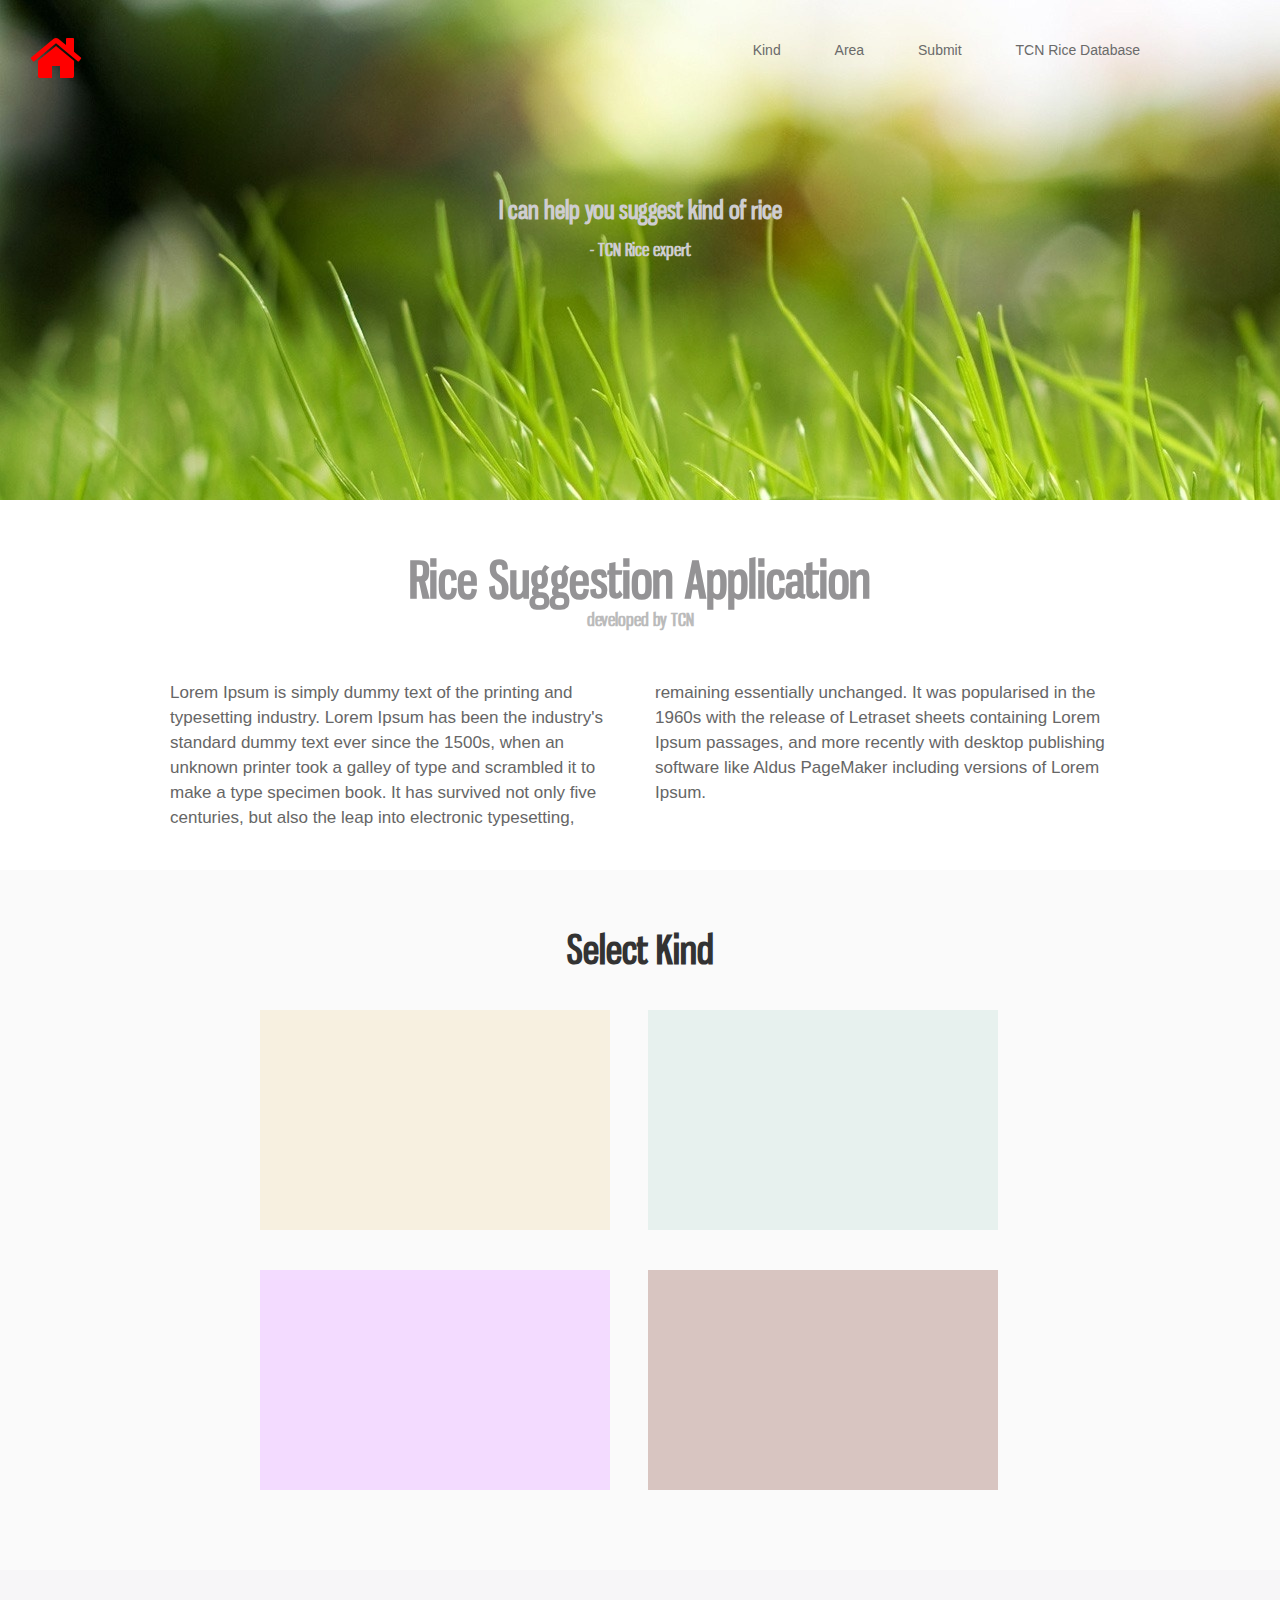
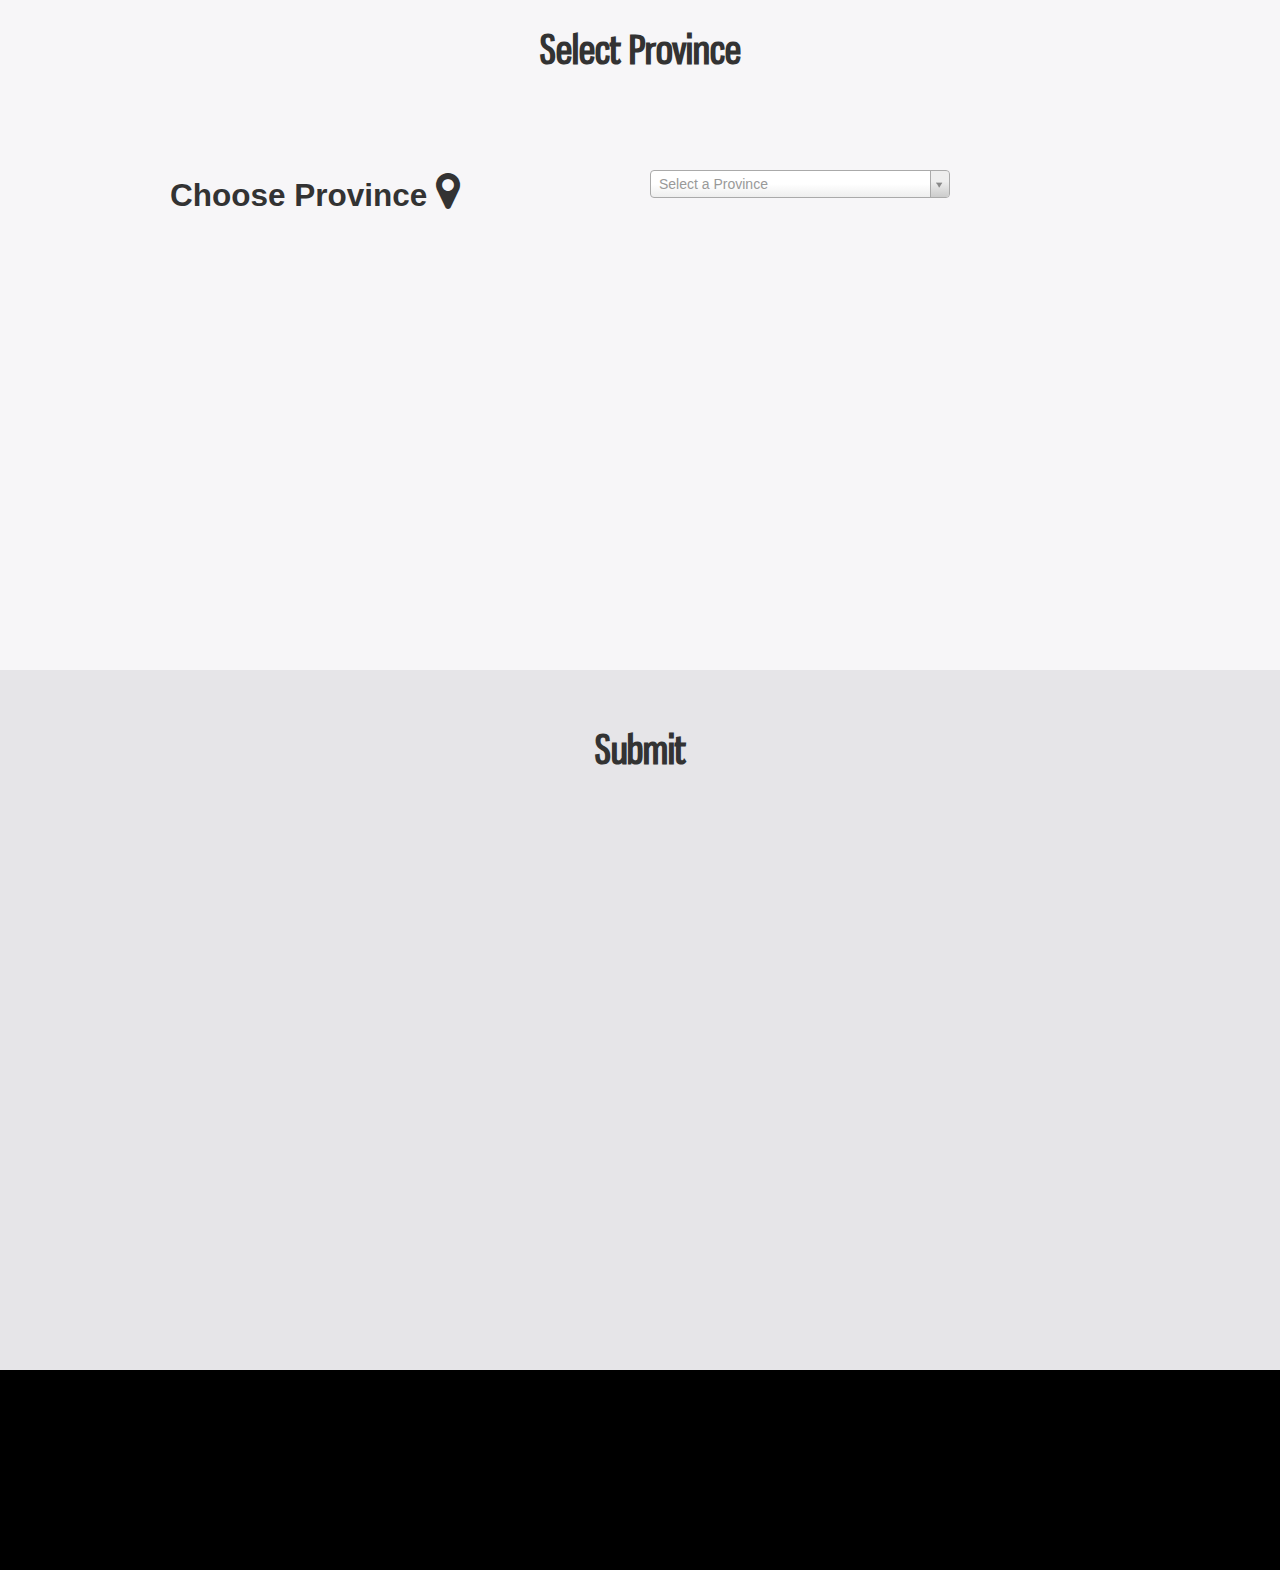
==== index.html @ 8384e172 "update 15/05/13 10.03" ====
<!DOCTYPE html>
<html>
	<head>
		<meta charset="utf-8">
		<title>TCN</title>
		<meta name="description" content="">
		<meta name="author" content="">
		<!-- Style -->
		<link href="css/bootstrap.min.css" rel="stylesheet">
		<link href="css/select2.css" rel="stylesheet">
		<link href="css/style.css" rel="stylesheet">
		<link href="font-awesome/css/font-awesome.min.css" rel="stylesheet">
		<!-- JS -->
		<script src="js/jquery-2.0.0.min.js"></script>
		<script src="js/bootstrap.min.js"></script>
		<script src="js/select2.js"></script>
		<script src="js/application.js"></script>
	</head>
	<body>
		<div id="logo"><i class="icon-home icon-4x"></i></div><!-- #logo -->
		<div class="content" id="blur">
			<header class="wrap">
				<nav>
					<ul>
						<li><a href="#kind">Kind</a></li>
						<li><a href="#area">Area</a></li>
						<li><a href="#submit">Submit</a></li>
						<li><a href="#">TCN Rice Database</a></li>
					</ul>
				</nav>
			</header><!-- header -->
			<div id="feature">
				<div id="text-feature1">
					<h3>I can help you suggest kind of rice</h3>
					<h4><a href="#kind">- TCN Rice expert</a></h4>
				</div>
				<div id="text-feature2">
				</div>
				<div id="text-feature3">
				</div>
			</div><!-- .feature -->
		</div><!-- #blur -->
		
		<div class="intro">
			<div class="container">
				<h1>Rice Suggestion Application</h1>
				<h4>developed by TCN</h4>
				<p>Lorem Ipsum is simply dummy text of the printing and typesetting industry. Lorem Ipsum has been the industry's standard dummy text ever since the 1500s, when an unknown printer took a galley of type and scrambled it to make a type specimen book. It has survived not only five centuries, but also the leap into electronic typesetting, remaining essentially unchanged. It was popularised in the 1960s with the release of Letraset sheets containing Lorem Ipsum passages, and more recently with desktop publishing software like Aldus PageMaker including versions of Lorem Ipsum.</p>
			</div>
		</div>

		<div class="content" id="kind">
			<div class="container">
				<h1>Select Kind</h1>
				<div class="boxes">
					<div class="row-fluid">
						<div class="span6 box" style="margin-right: 20px; background-color: #f7f0e0;">

						</div>
						<div class="span6 box" style="background-color: #E7F1EE;">
						</div>
					</div>
					<div class="row-fluid">
						<div class="span6 box" style="margin-right: 20px; background-color: #F3DBFF;">
						</div>
						<div class="span6 box" style="background-color: #D8C5C1;">
						</div>
					</div>
				</div>
			</div><!-- .container -->
		</div><!-- #kind -->

		<div class="content" id="area">
			<div class="container">
				<h1>Select Province</h1>
				<div class="row-fluid" style="margin-top: 100px">
					<div class="span6" >
						<h2>Choose Province </h2>
						<p><i class="icon-map-marker icon-3x"></i></p>
					</div>
					<div class="span6">
						<select id="area-select">
							<option value=""></option>
							<optgroup label="Northern Thailand">

								<option value="Uthai Thani">Uthai Thani</option>
								<option value="Nakhon Sawan">Nakhon Sawan</option>
								<option value="Phetchabun">Phetchabun</option>
								<option value="Phichit">Phichit</option>
								<option value="Kamphaeng Phet">Kamphaeng Phet</option>
								<option value="Tak">Tak</option>
								<option value="Sukhothai">Sukhothai</option>
								<option value="Phitsanulok">Phitsanulok</option>
								<option value="Uttaradit">Uttaradit</option>
								<option value="Phrae">Phrae</option>
								<option value="Lampang">Lampang</option>
								<option value="Lamphun">Lamphun</option>
								<option value="Chiang Mai">Chiang Mai</option>
								<option value="Mae Hong Son">Mae Hong Son</option>
								<option value="Chiang Rai">Chiang Rai</option>
								<option value="Phayao">Phayao</option>
								<option value="Nan">Nan</option>

							</optgroup>
							<optgroup label="Central Thailand">

								<option value="Phetchaburi">Phetchaburi</option>
								<option value="Ratchaburi">Ratchaburi</option>
								<option value="Samut Sakhon">Samut Sakhon</option>
								<option value="Nonthaburi">Nonthaburi</option>
								<option value="Nakhon Pathom">Nakhon Pathom</option>
								<option value="Bangkok">Bangkok</option>
								<option value="Samut Prakan">Samut Prakan</option>
								<option value="Samut Songkhram">Samut Songkhram</option>
								<option value="Pathum Thani">Pathum Thani</option>
								<option value="Kanchanaburi">Kanchanaburi</option>
								<option value="Suphanburi">Suphanburi</option>
								<option value="Ayutthaya">Ayutthaya</option>
								<option value="Nakhon Nayok">Nakhon Nayok</option>
								<option value="Ang Thong">Ang Thong</option>
								<option value="Chainat">Chainat</option>
								<option value="Lopburi">Lopburi</option>
								<option value="Saraburi">Saraburi</option>
								<option value="Singburi">Singburi</option>
								<option value="Sa Kaeo">Sa Kaeo</option>
								<option value="Prachinburi">Prachinburi</option>
								<option value="Chachoengsao">Chachoengsao</option>

							</optgroup>
							<optgroup label="Northeastern Thailand">
								
								<option value="Nakhon Ratchasima">Nakhon Ratchasima</option>
								<option value="Buriram">Buriram</option>
								<option value="Surin">Surin</option>
								<option value="Sisaket">Sisaket</option>
								<option value="Ubon Ratchathani">Ubon Ratchathani</option>
								<option value="Amnat Charoen">Amnat Charoen</option>
								<option value="Yasothon">Yasothon</option>
								<option value="Roi Et">Roi Et</option>
								<option value="Maha Sarakham">Maha Sarakham</option>
								<option value="Khon Kaen">Khon Kaen</option>
								<option value="Chaiyaphum">Chaiyaphum</option>
								<option value="Loei">Loei</option>
								<option value="Nongbua Lamphu">Nongbua Lamphu</option>
								<option value="Udon Thani">Udon Thani</option>
								<option value="Kalasin">Kalasin</option>
								<option value="Mukdahan">Mukdahan</option>
								<option value="Sakon Nakhon">Sakon Nakhon</option>
								<option value="Nakhon Phanom">Nakhon Phanom</option>
								<option value="Nong Khai">Nong Khai</option>
								<option value="Bueng Kan">Bueng Kan</option>

							</optgroup>
							<optgroup label="Eastern Thailand">
								
								<option value="Chonburi">Chonburi</option>
								<option value="Rayong">Rayong</option>
								<option value="Chanthaburi">Chanthaburi</option>
								<option value="Trat">Trat</option>

							</optgroup>
							<optgroup label="Southern Thailand">
								
								<option value="Prachuap Khiri Khan">Prachuap Khiri Khan</option>
								<option value="Chumphon">Chumphon</option>
								<option value="Ranong">Ranong</option>
								<option value="Surat Thani">Surat Thani</option>
								<option value="Phangnga">Phangnga</option>
								<option value="Phuket">Phuket</option>
								<option value="Nakhon Si Thammarat">Nakhon Si Thammarat</option>
								<option value="Krabi">Krabi</option>
								<option value="Phattalung">Phattalung</option>
								<option value="Satun">Satun</option>
								<option value="Songkla">Songkla</option>
								<option value="Pattani">Pattani</option>
								<option value="Yala">Yala</option>
								<option value="Narathiwat">Narathiwat</option>
								<option value="Trang">Trang</option>

							</optgroup>
			    		</select>
			    	</div>
			    </div>
	    	</div>
		</div><!-- #area -->
		<div class="content" id="submit">
			<div class="container">
				<h1>Submit</h1>
			</div>
		</div><!-- #submit -->
		<footer>
		</footer><!-- footer -->
	</body>
</html>
---- css/select2.css ----
/*
Version: 3.4.0 Timestamp: Tue May 14 08:27:33 PDT 2013
*/
.select2-container {
    margin: 0;
    position: relative;
    display: inline-block;
    /* inline-block for ie7 */
    zoom: 1;
    *display: inline;
    vertical-align: middle;
}

.select2-container,
.select2-drop,
.select2-search,
.select2-search input{
  /*
    Force border-box so that % widths fit the parent
    container without overlap because of margin/padding.

    More Info : http://www.quirksmode.org/css/box.html
  */
  -webkit-box-sizing: border-box; /* webkit */
   -khtml-box-sizing: border-box; /* konqueror */
     -moz-box-sizing: border-box; /* firefox */
      -ms-box-sizing: border-box; /* ie */
          box-sizing: border-box; /* css3 */
}

.select2-container .select2-choice {
    display: block;
    height: 26px;
    padding: 0 0 0 8px;
    overflow: hidden;
    position: relative;

    border: 1px solid #aaa;
    white-space: nowrap;
    line-height: 26px;
    color: #444;
    text-decoration: none;

    -webkit-border-radius: 4px;
       -moz-border-radius: 4px;
            border-radius: 4px;

    -webkit-background-clip: padding-box;
       -moz-background-clip: padding;
            background-clip: padding-box;

    -webkit-touch-callout: none;
      -webkit-user-select: none;
       -khtml-user-select: none;
         -moz-user-select: none;
          -ms-user-select: none;
              user-select: none;

    background-color: #fff;
    background-image: -webkit-gradient(linear, left bottom, left top, color-stop(0, #eeeeee), color-stop(0.5, white));
    background-image: -webkit-linear-gradient(center bottom, #eeeeee 0%, white 50%);
    background-image: -moz-linear-gradient(center bottom, #eeeeee 0%, white 50%);
    background-image: -o-linear-gradient(bottom, #eeeeee 0%, #ffffff 50%);
    background-image: -ms-linear-gradient(top, #ffffff 0%, #eeeeee 50%);
    filter: progid:DXImageTransform.Microsoft.gradient(startColorstr = '#ffffff', endColorstr = '#eeeeee', GradientType = 0);
    background-image: linear-gradient(top, #ffffff 0%, #eeeeee 50%);
}

.select2-container.select2-drop-above .select2-choice {
    border-bottom-color: #aaa;

    -webkit-border-radius:0 0 4px 4px;
       -moz-border-radius:0 0 4px 4px;
            border-radius:0 0 4px 4px;

    background-image: -webkit-gradient(linear, left bottom, left top, color-stop(0, #eeeeee), color-stop(0.9, white));
    background-image: -webkit-linear-gradient(center bottom, #eeeeee 0%, white 90%);
    background-image: -moz-linear-gradient(center bottom, #eeeeee 0%, white 90%);
    background-image: -o-linear-gradient(bottom, #eeeeee 0%, white 90%);
    background-image: -ms-linear-gradient(top, #eeeeee 0%,#ffffff 90%);
    filter: progid:DXImageTransform.Microsoft.gradient( startColorstr='#ffffff', endColorstr='#eeeeee',GradientType=0 );
    background-image: linear-gradient(top, #eeeeee 0%,#ffffff 90%);
}

.select2-container.select2-allowclear .select2-choice span {
    margin-right: 42px;
}

.select2-container .select2-choice span {
    margin-right: 26px;
    display: block;
    overflow: hidden;

    white-space: nowrap;

    -ms-text-overflow: ellipsis;
     -o-text-overflow: ellipsis;
        text-overflow: ellipsis;
}

.select2-container .select2-choice abbr {
    display: none;
    width: 12px;
    height: 12px;
    position: absolute;
    right: 24px;
    top: 8px;

    font-size: 1px;
    text-decoration: none;

    border: 0;
    background: url('select2.png') right top no-repeat;
    cursor: pointer;
    outline: 0;
}

.select2-container.select2-allowclear .select2-choice abbr {
    display: inline-block;
}

.select2-container .select2-choice abbr:hover {
    background-position: right -11px;
    cursor: pointer;
}

.select2-drop-mask {
    position: absolute;
    left: 0;
    top: 0;
    z-index: 9998;
}

.select2-drop {
    width: 100%;
    margin-top:-1px;
    position: absolute;
    z-index: 9999;
    top: 100%;

    background: #fff;
    color: #000;
    border: 1px solid #aaa;
    border-top: 0;

    -webkit-border-radius: 0 0 4px 4px;
       -moz-border-radius: 0 0 4px 4px;
            border-radius: 0 0 4px 4px;

    -webkit-box-shadow: 0 4px 5px rgba(0, 0, 0, .15);
       -moz-box-shadow: 0 4px 5px rgba(0, 0, 0, .15);
            box-shadow: 0 4px 5px rgba(0, 0, 0, .15);
}

.select2-drop-auto-width {
    border-top: 1px solid #aaa;
    width: auto;
}

.select2-drop-auto-width .select2-search {
    padding-top: 4px;
}

.select2-drop.select2-drop-above {
    margin-top: 1px;
    border-top: 1px solid #aaa;
    border-bottom: 0;

    -webkit-border-radius: 4px 4px 0 0;
       -moz-border-radius: 4px 4px 0 0;
            border-radius: 4px 4px 0 0;

    -webkit-box-shadow: 0 -4px 5px rgba(0, 0, 0, .15);
       -moz-box-shadow: 0 -4px 5px rgba(0, 0, 0, .15);
            box-shadow: 0 -4px 5px rgba(0, 0, 0, .15);
}

.select2-container .select2-choice div {
    display: inline-block;
    width: 18px;
    height: 100%;
    position: absolute;
    right: 0;
    top: 0;

    border-left: 1px solid #aaa;
    -webkit-border-radius: 0 4px 4px 0;
       -moz-border-radius: 0 4px 4px 0;
            border-radius: 0 4px 4px 0;

    -webkit-background-clip: padding-box;
       -moz-background-clip: padding;
            background-clip: padding-box;

    background: #ccc;
    background-image: -webkit-gradient(linear, left bottom, left top, color-stop(0, #ccc), color-stop(0.6, #eee));
    background-image: -webkit-linear-gradient(center bottom, #ccc 0%, #eee 60%);
    background-image: -moz-linear-gradient(center bottom, #ccc 0%, #eee 60%);
    background-image: -o-linear-gradient(bottom, #ccc 0%, #eee 60%);
    background-image: -ms-linear-gradient(top, #cccccc 0%, #eeeeee 60%);
    filter: progid:DXImageTransform.Microsoft.gradient(startColorstr = '#eeeeee', endColorstr = '#cccccc', GradientType = 0);
    background-image: linear-gradient(top, #cccccc 0%, #eeeeee 60%);
}

.select2-container .select2-choice div b {
    display: block;
    width: 100%;
    height: 100%;
    background: url('select2.png') no-repeat 0 1px;
}

.select2-search {
    display: inline-block;
    width: 100%;
    min-height: 26px;
    margin: 0;
    padding-left: 4px;
    padding-right: 4px;

    position: relative;
    z-index: 10000;

    white-space: nowrap;
}

.select2-search input {
    width: 100%;
    height: auto !important;
    min-height: 26px;
    padding: 4px 20px 4px 5px;
    margin: 0;

    outline: 0;
    font-family: sans-serif;
    font-size: 1em;

    border: 1px solid #aaa;
    -webkit-border-radius: 0;
       -moz-border-radius: 0;
            border-radius: 0;

    -webkit-box-shadow: none;
       -moz-box-shadow: none;
            box-shadow: none;

    background: #fff url('select2.png') no-repeat 100% -22px;
    background: url('select2.png') no-repeat 100% -22px, -webkit-gradient(linear, left bottom, left top, color-stop(0.85, white), color-stop(0.99, #eeeeee));
    background: url('select2.png') no-repeat 100% -22px, -webkit-linear-gradient(center bottom, white 85%, #eeeeee 99%);
    background: url('select2.png') no-repeat 100% -22px, -moz-linear-gradient(center bottom, white 85%, #eeeeee 99%);
    background: url('select2.png') no-repeat 100% -22px, -o-linear-gradient(bottom, white 85%, #eeeeee 99%);
    background: url('select2.png') no-repeat 100% -22px, -ms-linear-gradient(top, #ffffff 85%, #eeeeee 99%);
    background: url('select2.png') no-repeat 100% -22px, linear-gradient(top, #ffffff 85%, #eeeeee 99%);
}

.select2-drop.select2-drop-above .select2-search input {
    margin-top: 4px;
}

.select2-search input.select2-active {
    background: #fff url('select2-spinner.gif') no-repeat 100%;
    background: url('select2-spinner.gif') no-repeat 100%, -webkit-gradient(linear, left bottom, left top, color-stop(0.85, white), color-stop(0.99, #eeeeee));
    background: url('select2-spinner.gif') no-repeat 100%, -webkit-linear-gradient(center bottom, white 85%, #eeeeee 99%);
    background: url('select2-spinner.gif') no-repeat 100%, -moz-linear-gradient(center bottom, white 85%, #eeeeee 99%);
    background: url('select2-spinner.gif') no-repeat 100%, -o-linear-gradient(bottom, white 85%, #eeeeee 99%);
    background: url('select2-spinner.gif') no-repeat 100%, -ms-linear-gradient(top, #ffffff 85%, #eeeeee 99%);
    background: url('select2-spinner.gif') no-repeat 100%, linear-gradient(top, #ffffff 85%, #eeeeee 99%);
}

.select2-container-active .select2-choice,
.select2-container-active .select2-choices {
    border: 1px solid #5897fb;
    outline: none;

    -webkit-box-shadow: 0 0 5px rgba(0,0,0,.3);
       -moz-box-shadow: 0 0 5px rgba(0,0,0,.3);
            box-shadow: 0 0 5px rgba(0,0,0,.3);
}

.select2-dropdown-open .select2-choice {
    border-bottom-color: transparent;
    -webkit-box-shadow: 0 1px 0 #fff inset;
       -moz-box-shadow: 0 1px 0 #fff inset;
            box-shadow: 0 1px 0 #fff inset;

    -webkit-border-bottom-left-radius: 0;
        -moz-border-radius-bottomleft: 0;
            border-bottom-left-radius: 0;

    -webkit-border-bottom-right-radius: 0;
        -moz-border-radius-bottomright: 0;
            border-bottom-right-radius: 0;

    background-color: #eee;
    background-image: -webkit-gradient(linear, left bottom, left top, color-stop(0, white), color-stop(0.5, #eeeeee));
    background-image: -webkit-linear-gradient(center bottom, white 0%, #eeeeee 50%);
    background-image: -moz-linear-gradient(center bottom, white 0%, #eeeeee 50%);
    background-image: -o-linear-gradient(bottom, white 0%, #eeeeee 50%);
    background-image: -ms-linear-gradient(top, #ffffff 0%,#eeeeee 50%);
    filter: progid:DXImageTransform.Microsoft.gradient( startColorstr='#eeeeee', endColorstr='#ffffff',GradientType=0 );
    background-image: linear-gradient(top, #ffffff 0%,#eeeeee 50%);
}

.select2-dropdown-open.select2-drop-above .select2-choice,
.select2-dropdown-open.select2-drop-above .select2-choices {
    border: 1px solid #5897fb;
    border-top-color: transparent;

    background-image: -webkit-gradient(linear, left top, left bottom, color-stop(0, white), color-stop(0.5, #eeeeee));
    background-image: -webkit-linear-gradient(center top, white 0%, #eeeeee 50%);
    background-image: -moz-linear-gradient(center top, white 0%, #eeeeee 50%);
    background-image: -o-linear-gradient(top, white 0%, #eeeeee 50%);
    background-image: -ms-linear-gradient(bottom, #ffffff 0%,#eeeeee 50%);
    filter: progid:DXImageTransform.Microsoft.gradient( startColorstr='#eeeeee', endColorstr='#ffffff',GradientType=0 );
    background-image: linear-gradient(bottom, #ffffff 0%,#eeeeee 50%);
}

.select2-dropdown-open .select2-choice div {
    background: transparent;
    border-left: none;
    filter: none;
}
.select2-dropdown-open .select2-choice div b {
    background-position: -18px 1px;
}

/* results */
.select2-results {
    max-height: 200px;
    padding: 0 0 0 4px;
    margin: 4px 4px 4px 0;
    position: relative;
    overflow-x: hidden;
    overflow-y: auto;
    -webkit-tap-highlight-color: rgba(0,0,0,0);
}

.select2-results ul.select2-result-sub {
    margin: 0;
    padding-left: 0;
}

.select2-results ul.select2-result-sub > li .select2-result-label { padding-left: 20px }
.select2-results ul.select2-result-sub ul.select2-result-sub > li .select2-result-label { padding-left: 40px }
.select2-results ul.select2-result-sub ul.select2-result-sub ul.select2-result-sub > li .select2-result-label { padding-left: 60px }
.select2-results ul.select2-result-sub ul.select2-result-sub ul.select2-result-sub ul.select2-result-sub > li .select2-result-label { padding-left: 80px }
.select2-results ul.select2-result-sub ul.select2-result-sub ul.select2-result-sub ul.select2-result-sub ul.select2-result-sub > li .select2-result-label { padding-left: 100px }
.select2-results ul.select2-result-sub ul.select2-result-sub ul.select2-result-sub ul.select2-result-sub ul.select2-result-sub ul.select2-result-sub > li .select2-result-label { padding-left: 110px }
.select2-results ul.select2-result-sub ul.select2-result-sub ul.select2-result-sub ul.select2-result-sub ul.select2-result-sub ul.select2-result-sub ul.select2-result-sub > li .select2-result-label { padding-left: 120px }

.select2-results li {
    list-style: none;
    display: list-item;
    background-image: none;
}

.select2-results li.select2-result-with-children > .select2-result-label {
    font-weight: bold;
}

.select2-results .select2-result-label {
    padding: 3px 7px 4px;
    margin: 0;
    cursor: pointer;

    min-height: 1em;

    -webkit-touch-callout: none;
      -webkit-user-select: none;
       -khtml-user-select: none;
         -moz-user-select: none;
          -ms-user-select: none;
              user-select: none;
}

.select2-results .select2-highlighted {
    background: #3875d7;
    color: #fff;
}

.select2-results li em {
    background: #feffde;
    font-style: normal;
}

.select2-results .select2-highlighted em {
    background: transparent;
}

.select2-results .select2-highlighted ul {
    background: white;
    color: #000;
}


.select2-results .select2-no-results,
.select2-results .select2-searching,
.select2-results .select2-selection-limit {
    background: #f4f4f4;
    display: list-item;
}

/*
disabled look for disabled choices in the results dropdown
*/
.select2-results .select2-disabled.select2-highlighted {
    color: #666;
    background: #f4f4f4;
    display: list-item;
    cursor: default;
}
.select2-results .select2-disabled {
  background: #f4f4f4;
  display: list-item;
  cursor: default;
}

.select2-results .select2-selected {
    display: none;
}

.select2-more-results.select2-active {
    background: #f4f4f4 url('select2-spinner.gif') no-repeat 100%;
}

.select2-more-results {
    background: #f4f4f4;
    display: list-item;
}

/* disabled styles */

.select2-container.select2-container-disabled .select2-choice {
    background-color: #f4f4f4;
    background-image: none;
    border: 1px solid #ddd;
    cursor: default;
}

.select2-container.select2-container-disabled .select2-choice div {
    background-color: #f4f4f4;
    background-image: none;
    border-left: 0;
}

.select2-container.select2-container-disabled .select2-choice abbr {
    display: none;
}


/* multiselect */

.select2-container-multi .select2-choices {
    height: auto !important;
    height: 1%;
    margin: 0;
    padding: 0;
    position: relative;

    border: 1px solid #aaa;
    cursor: text;
    overflow: hidden;

    background-color: #fff;
    background-image: -webkit-gradient(linear, 0% 0%, 0% 100%, color-stop(1%, #eeeeee), color-stop(15%, #ffffff));
    background-image: -webkit-linear-gradient(top, #eeeeee 1%, #ffffff 15%);
    background-image: -moz-linear-gradient(top, #eeeeee 1%, #ffffff 15%);
    background-image: -o-linear-gradient(top, #eeeeee 1%, #ffffff 15%);
    background-image: -ms-linear-gradient(top, #eeeeee 1%, #ffffff 15%);
    background-image: linear-gradient(top, #eeeeee 1%, #ffffff 15%);
}

.select2-locked {
  padding: 3px 5px 3px 5px !important;
}

.select2-container-multi .select2-choices {
    min-height: 26px;
}

.select2-container-multi.select2-container-active .select2-choices {
    border: 1px solid #5897fb;
    outline: none;

    -webkit-box-shadow: 0 0 5px rgba(0,0,0,.3);
       -moz-box-shadow: 0 0 5px rgba(0,0,0,.3);
            box-shadow: 0 0 5px rgba(0,0,0,.3);
}
.select2-container-multi .select2-choices li {
    float: left;
    list-style: none;
}
.select2-container-multi .select2-choices .select2-search-field {
    margin: 0;
    padding: 0;
    white-space: nowrap;
}

.select2-container-multi .select2-choices .select2-search-field input {
    padding: 5px;
    margin: 1px 0;

    font-family: sans-serif;
    font-size: 100%;
    color: #666;
    outline: 0;
    border: 0;
    -webkit-box-shadow: none;
       -moz-box-shadow: none;
            box-shadow: none;
    background: transparent !important;
}

.select2-container-multi .select2-choices .select2-search-field input.select2-active {
    background: #fff url('select2-spinner.gif') no-repeat 100% !important;
}

.select2-default {
    color: #999 !important;
}

.select2-container-multi .select2-choices .select2-search-choice {
    padding: 3px 5px 3px 18px;
    margin: 3px 0 3px 5px;
    position: relative;

    line-height: 13px;
    color: #333;
    cursor: default;
    border: 1px solid #aaaaaa;

    -webkit-border-radius: 3px;
       -moz-border-radius: 3px;
            border-radius: 3px;

    -webkit-box-shadow: 0 0 2px #ffffff inset, 0 1px 0 rgba(0,0,0,0.05);
       -moz-box-shadow: 0 0 2px #ffffff inset, 0 1px 0 rgba(0,0,0,0.05);
            box-shadow: 0 0 2px #ffffff inset, 0 1px 0 rgba(0,0,0,0.05);

    -webkit-background-clip: padding-box;
       -moz-background-clip: padding;
            background-clip: padding-box;

    -webkit-touch-callout: none;
      -webkit-user-select: none;
       -khtml-user-select: none;
         -moz-user-select: none;
          -ms-user-select: none;
              user-select: none;

    background-color: #e4e4e4;
    filter: progid:DXImageTransform.Microsoft.gradient( startColorstr='#eeeeee', endColorstr='#f4f4f4', GradientType=0 );
    background-image: -webkit-gradient(linear, 0% 0%, 0% 100%, color-stop(20%, #f4f4f4), color-stop(50%, #f0f0f0), color-stop(52%, #e8e8e8), color-stop(100%, #eeeeee));
    background-image: -webkit-linear-gradient(top, #f4f4f4 20%, #f0f0f0 50%, #e8e8e8 52%, #eeeeee 100%);
    background-image: -moz-linear-gradient(top, #f4f4f4 20%, #f0f0f0 50%, #e8e8e8 52%, #eeeeee 100%);
    background-image: -o-linear-gradient(top, #f4f4f4 20%, #f0f0f0 50%, #e8e8e8 52%, #eeeeee 100%);
    background-image: -ms-linear-gradient(top, #f4f4f4 20%, #f0f0f0 50%, #e8e8e8 52%, #eeeeee 100%);
    background-image: linear-gradient(top, #f4f4f4 20%, #f0f0f0 50%, #e8e8e8 52%, #eeeeee 100%);
}
.select2-container-multi .select2-choices .select2-search-choice span {
    cursor: default;
}
.select2-container-multi .select2-choices .select2-search-choice-focus {
    background: #d4d4d4;
}

.select2-search-choice-close {
    display: block;
    width: 12px;
    height: 13px;
    position: absolute;
    right: 3px;
    top: 4px;

    font-size: 1px;
    outline: none;
    background: url('select2.png') right top no-repeat;
}

.select2-container-multi .select2-search-choice-close {
    left: 3px;
}

.select2-container-multi .select2-choices .select2-search-choice .select2-search-choice-close:hover {
  background-position: right -11px;
}
.select2-container-multi .select2-choices .select2-search-choice-focus .select2-search-choice-close {
    background-position: right -11px;
}

/* disabled styles */
.select2-container-multi.select2-container-disabled .select2-choices{
    background-color: #f4f4f4;
    background-image: none;
    border: 1px solid #ddd;
    cursor: default;
}

.select2-container-multi.select2-container-disabled .select2-choices .select2-search-choice {
    padding: 3px 5px 3px 5px;
    border: 1px solid #ddd;
    background-image: none;
    background-color: #f4f4f4;
}

.select2-container-multi.select2-container-disabled .select2-choices .select2-search-choice .select2-search-choice-close {    display: none;
    background:none;
}
/* end multiselect */


.select2-result-selectable .select2-match,
.select2-result-unselectable .select2-match {
    text-decoration: underline;
}

.select2-offscreen, .select2-offscreen:focus {
    clip: rect(0 0 0 0);
    width: 1px;
    height: 1px;
    border: 0;
    margin: 0;
    padding: 0;
    overflow: hidden;
    position: absolute;
    outline: 0;
    left: 0px;
}

.select2-display-none {
    display: none;
}

.select2-measure-scrollbar {
    position: absolute;
    top: -10000px;
    left: -10000px;
    width: 100px;
    height: 100px;
    overflow: scroll;
}
/* Retina-ize icons */

@media only screen and (-webkit-min-device-pixel-ratio: 1.5), only screen and (min-resolution: 144dpi)  {
  .select2-search input, .select2-search-choice-close, .select2-container .select2-choice abbr, .select2-container .select2-choice div b {
      background-image: url('select2x2.png') !important;
      background-repeat: no-repeat !important;
      background-size: 60px 40px !important;
  }
  .select2-search input {
      background-position: 100% -21px !important;
  }
}
---- css/style.css ----
@font-face {
  font-family: "Gnuolane";
  src: url('../font/gnuolane/tt/gnuolane rg.ttf') format("truetype");
}

.content {
	height: 600px;
}

/* introduction (.intro) */

.intro {
	height: 370px;
}

.intro h1 {
	color: #949395;
	text-align: center;
	font-family: "Gnuolane", sans-serif;
	font-size: 50px;
}

.intro h4 {
	color: #bbbbbb;
	text-align: center;
	font-family: "Gnuolane", sans-serif;
}

.intro p {
	margin-top: 50px;
	font-size: 17px;
	line-height: 25px;
	color: #666666;
	column-count: 2;
	-moz-column-count: 2; 
	-webkit-column-count: 2;
	column-gap: 30px;
	-moz-column-gap: 30px; 
	-webkit-column-gap: 30px;
}

.intro .container {
	padding: 50px;
}

#logo {
	color: red;
	padding: 30px;
	position: fixed !important;
	z-index: 1;
	top: 0;
	left: 0;
	cursor: pointer;
	/* TODO width + height */
}


#blur {
	background: url(../img/grass-macro-blur-nature.jpg);
	height: 500px;
}

header {
	width: 1000px;
	height: 100px;
	margin: 0 auto;
	position: relative;
}

header nav {
	position: absolute;
	top: 40px;
	right: 0;
}

header nav ul {
	list-style-type: none;
}

header nav ul li {
	display: inline;
	margin-left: 50px;
}

header nav ul li a {
	color: #6a6a6a;
}

/* feature */

#feature {
	padding: 80px;
}

#feature a {
	font-family: "Gnuolane", sans-serif;
	text-align: center;
	color: #cecdd0;
}

#feature h1 {
	font-family: "Gnuolane", sans-serif;
	font-weight: bold;
	text-align: center;
	color: #cecdd0;
}

#feature h3 {
	font-family: "Gnuolane", sans-serif;
	font-weight: bold;
	text-align: center;
	color: #cecdd0;
}

#feature h4 {
	font-family: "Gnuolane", sans-serif;
	text-align: center;
	color: #cecdd0;	
}

/* #kind */

#kind {
	background-color: #fafafa;
	padding: 50px;
}

#kind h1 {
	font-family: "Gnuolane", sans-serif;
	font-weight: bold;
	text-align: center;
	margin-bottom: 40px;
}

#kind .boxes {
	margin-left: 90px;
}

#kind .row-fluid{
	margin-bottom: 40px
}

#kind .box {
	height: 220px;
	width: 350px;
	background-color: red;
}

/* #area */

#area {
	padding: 50px;
	background-color: #f7f6f8;
}

#area h1 {
	font-family: "Gnuolane", sans-serif;
	font-weight: bold;
	text-align: center;
}

#area h2 {
	display: inline;
}

#area p {
	text-align: center;
	display: inline;
}

#area i:hover {
	color: #25a0ca;
}

/* #submit */
#submit {
	padding: 50px;
	background-color: #e6e5e8;
}

#submit h1 {
	font-family: "Gnuolane", sans-serif;
	font-weight: bold;
	text-align: center;
}

footer {
	height: 200px;
	background-color: #000000;
}
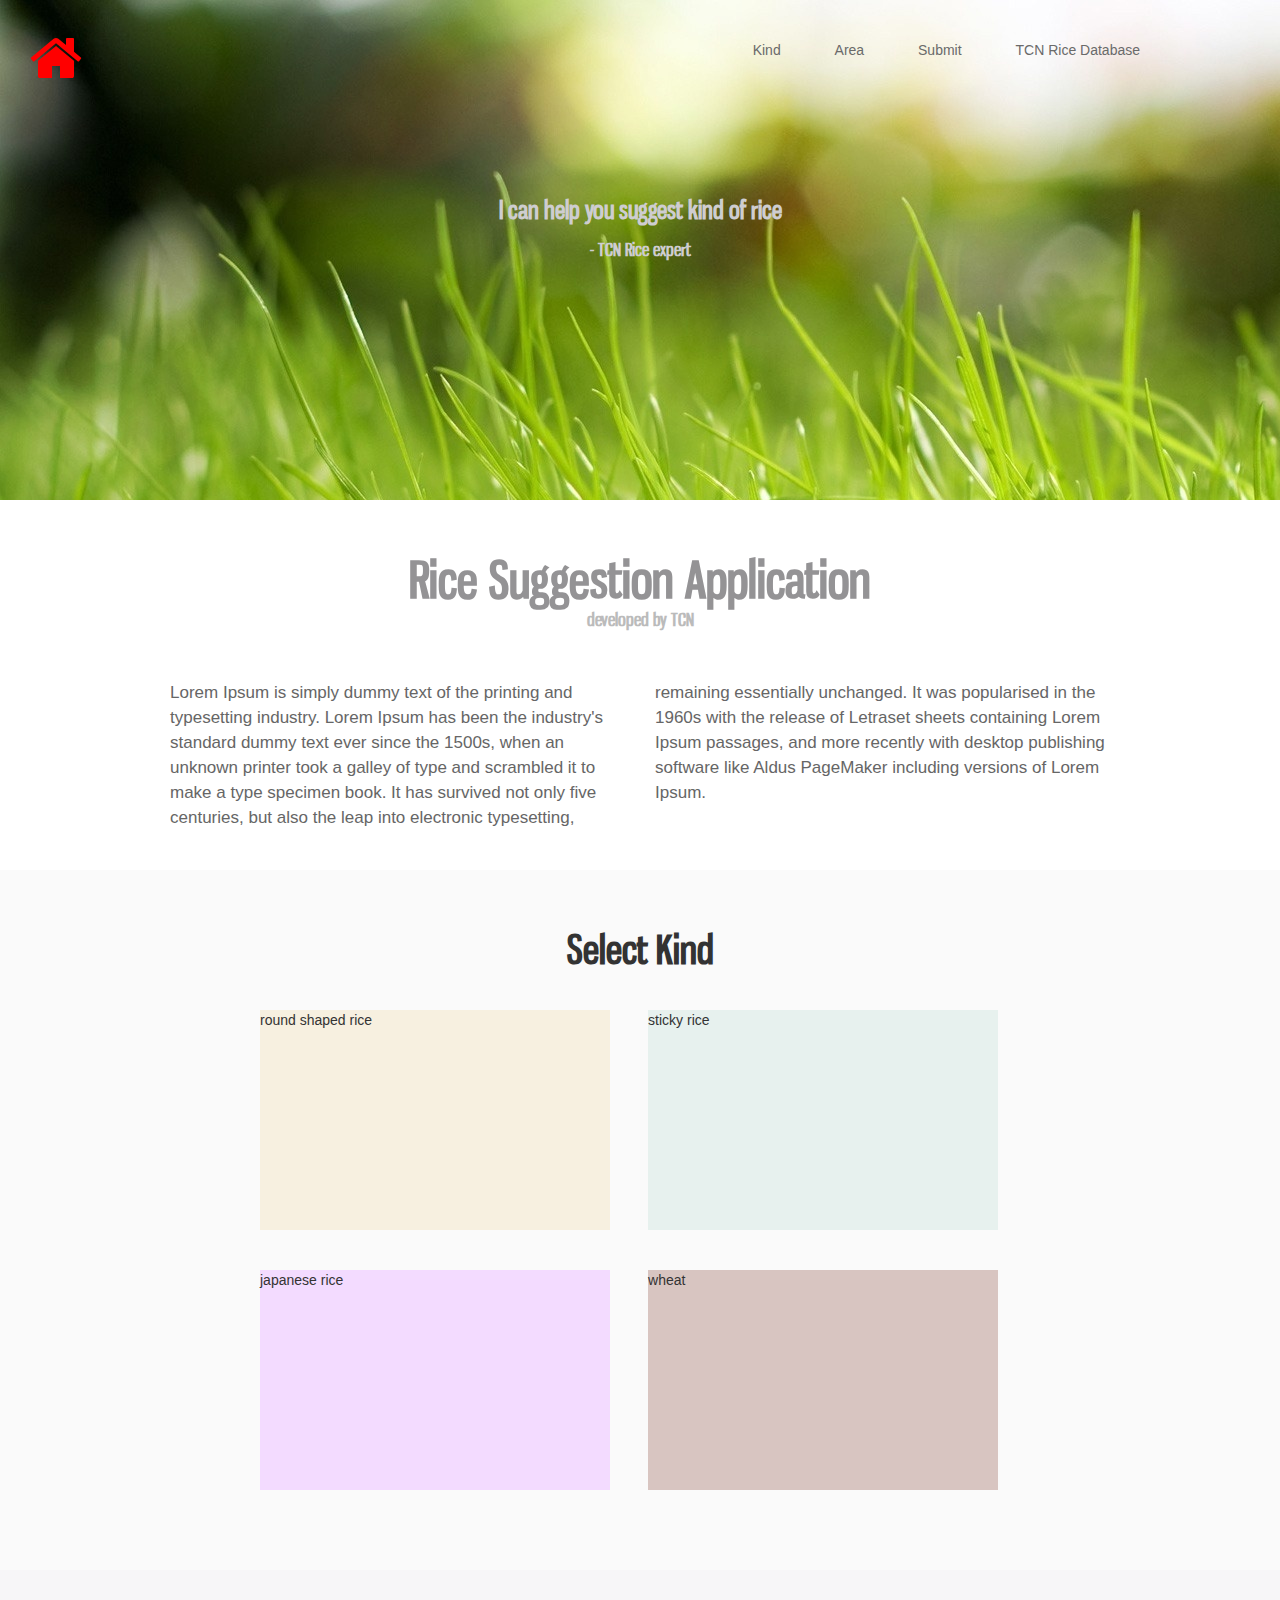
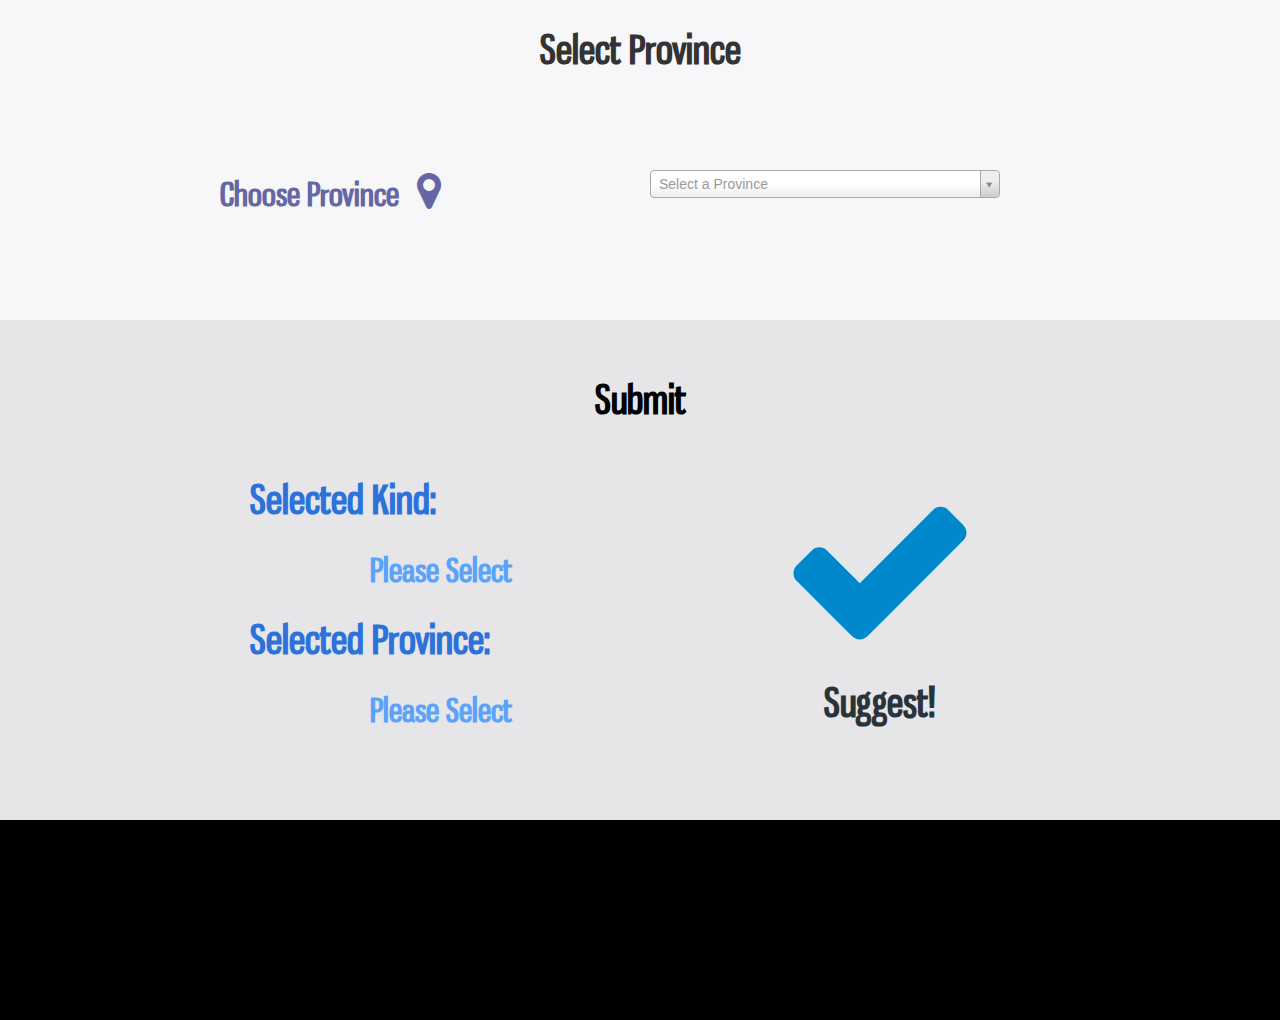
==== commit e30d260d: "update 16/05/13 12.04" ====
--- a/index.html
+++ b/index.html
@@ -54,28 +54,31 @@
 				<h1>Select Kind</h1>
 				<div class="boxes">
 					<div class="row-fluid">
-						<div class="span6 box" style="margin-right: 20px; background-color: #f7f0e0;">
-
-						</div>
-						<div class="span6 box" style="background-color: #E7F1EE;">
+						<div id="round-shaped-rice" class="span6 box" style="margin-right: 20px; background-color: #f7f0e0;">
+							round shaped rice
+						</div>
+						<div id="sticky-rice" class="span6 box" style="background-color: #E7F1EE;">
+							sticky rice
 						</div>
 					</div>
 					<div class="row-fluid">
-						<div class="span6 box" style="margin-right: 20px; background-color: #F3DBFF;">
-						</div>
-						<div class="span6 box" style="background-color: #D8C5C1;">
+						<div id="japanese-rice" class="span6 box" style="margin-right: 20px; background-color: #F3DBFF;">
+							japanese rice
+						</div>
+						<div id="wheat" class="span6 box" style="background-color: #D8C5C1;">
+							wheat
 						</div>
 					</div>
 				</div>
 			</div><!-- .container -->
 		</div><!-- #kind -->
 
-		<div class="content" id="area">
+		<div id="area">
 			<div class="container">
 				<h1>Select Province</h1>
 				<div class="row-fluid" style="margin-top: 100px">
 					<div class="span6" >
-						<h2>Choose Province </h2>
+						<h2>Choose Province&nbsp;&nbsp;</h2>
 						<p><i class="icon-map-marker icon-3x"></i></p>
 					</div>
 					<div class="span6">
@@ -183,12 +186,38 @@
 			    </div>
 	    	</div>
 		</div><!-- #area -->
-		<div class="content" id="submit">
-			<div class="container">
-				<h1>Submit</h1>
+		<div id="submit">
+			<div class="container">
+				<h1 style="text-align: center; margin-bottom: 50px; font-weight: bold; color: black;">Submit</h1>
+				<div class="row-fluid">
+					<div class="span6">
+						<div class="submittext">
+							<h1 style="margin-left: 30px;">Selected Kind:</h1>
+							<h2 id="submit-kind-text" style="margin-left: 30px;">Please Select</h2>
+							<h1 style="margin-left: 30px;">Selected Province:</h1>
+							<h2 id="submit-area-text" style="margin-left: 30px;">Please Select</h2>
+						</div>
+					</div>
+					<div class="span6">
+						<p><i id="submit-button" class="icon-ok icon-4x"></i></p>
+						<h1 style="text-align: center; color: #2a323a;">Suggest!</h1>
+					</div>
+				</div>
 			</div>
+
+			<!-- submit form(hidden) -->
+			<form id="riceform" action="" method="post">
+				<input type="hidden" id="submit-kind" name="submit-kind" value="">
+        		<input type="hidden" id="submit-area" name="submit-area" value="">
+        	</form>
+			<!-- end submit form -->
+		
 		</div><!-- #submit -->
+
 		<footer>
+			<div class="container">
+				
+			</div>
 		</footer><!-- footer -->
 	</body>
 </html>--- a/css/style.css
+++ b/css/style.css
@@ -144,11 +144,13 @@
 	height: 220px;
 	width: 350px;
 	background-color: red;
+	cursor: pointer;
 }
 
 /* #area */
 
 #area {
+	height: 250px;
 	padding: 50px;
 	background-color: #f7f6f8;
 }
@@ -160,12 +162,27 @@
 }
 
 #area h2 {
+	margin-left: 50px;
 	display: inline;
+	text-align: center;
+	font-family: "Gnuolane", sans-serif;
+	color: #6567a5;
+}
+
+#area .span6:last-child {
+	margin-left: 20px;
+}
+
+#area select {
+	margin-top: 7px;
+	width: 350px;
+	height: 250px;	
 }
 
 #area p {
 	text-align: center;
 	display: inline;
+	color: #6567a5;
 }
 
 #area i:hover {
@@ -174,14 +191,33 @@
 
 /* #submit */
 #submit {
+	height: 400px;
 	padding: 50px;
 	background-color: #e6e5e8;
 }
 
+.submittext {
+	margin-left: 50px;
+}
+
 #submit h1 {
 	font-family: "Gnuolane", sans-serif;
-	font-weight: bold;
-	text-align: center;
+	color: #2d72da;
+}
+
+#submit h2 {
+	margin-top: 30px;
+	margin-bottom: 30px;
+	text-indent: 120px;
+	font-family: "Gnuolane", sans-serif;
+	color: #59a3fc;
+}
+
+#submit p {
+	text-align: center;
+	font-size: 50px;
+	color: #0088cc;
+	cursor: pointer;
 }
 
 footer {
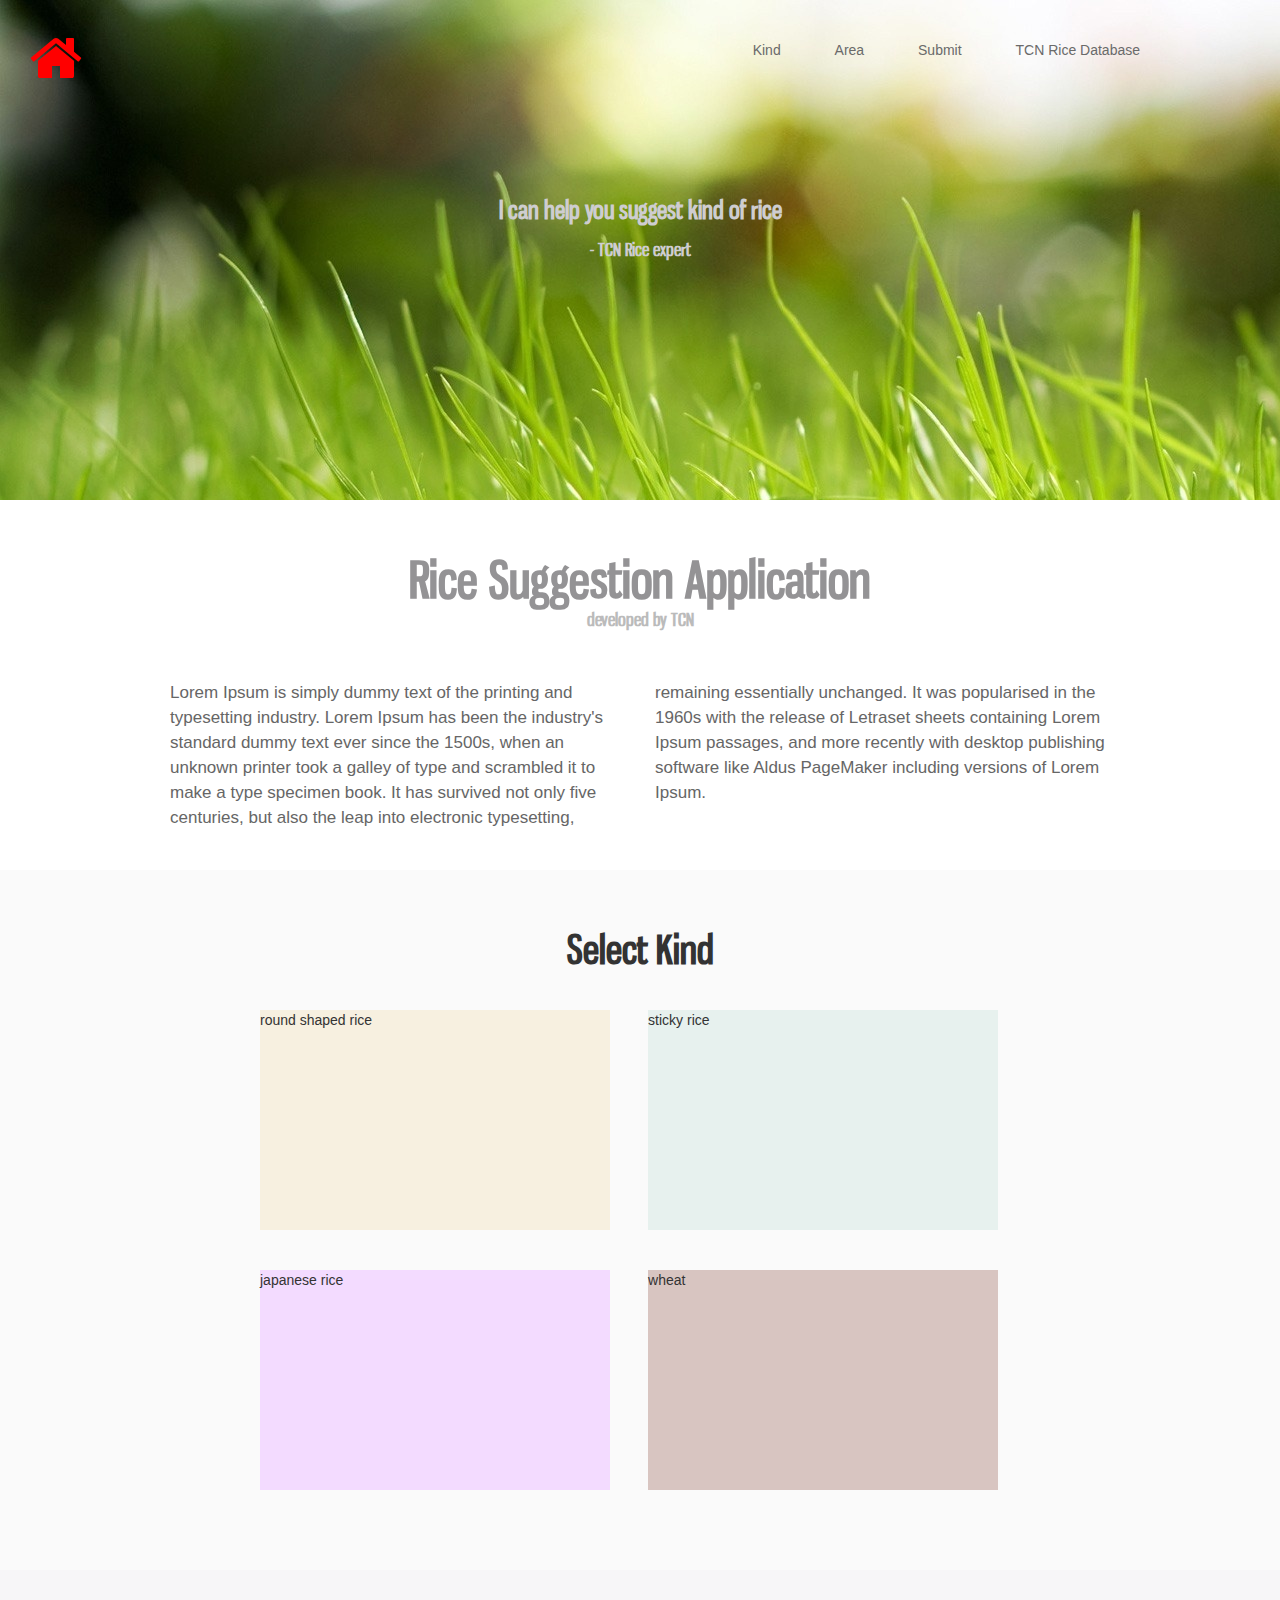
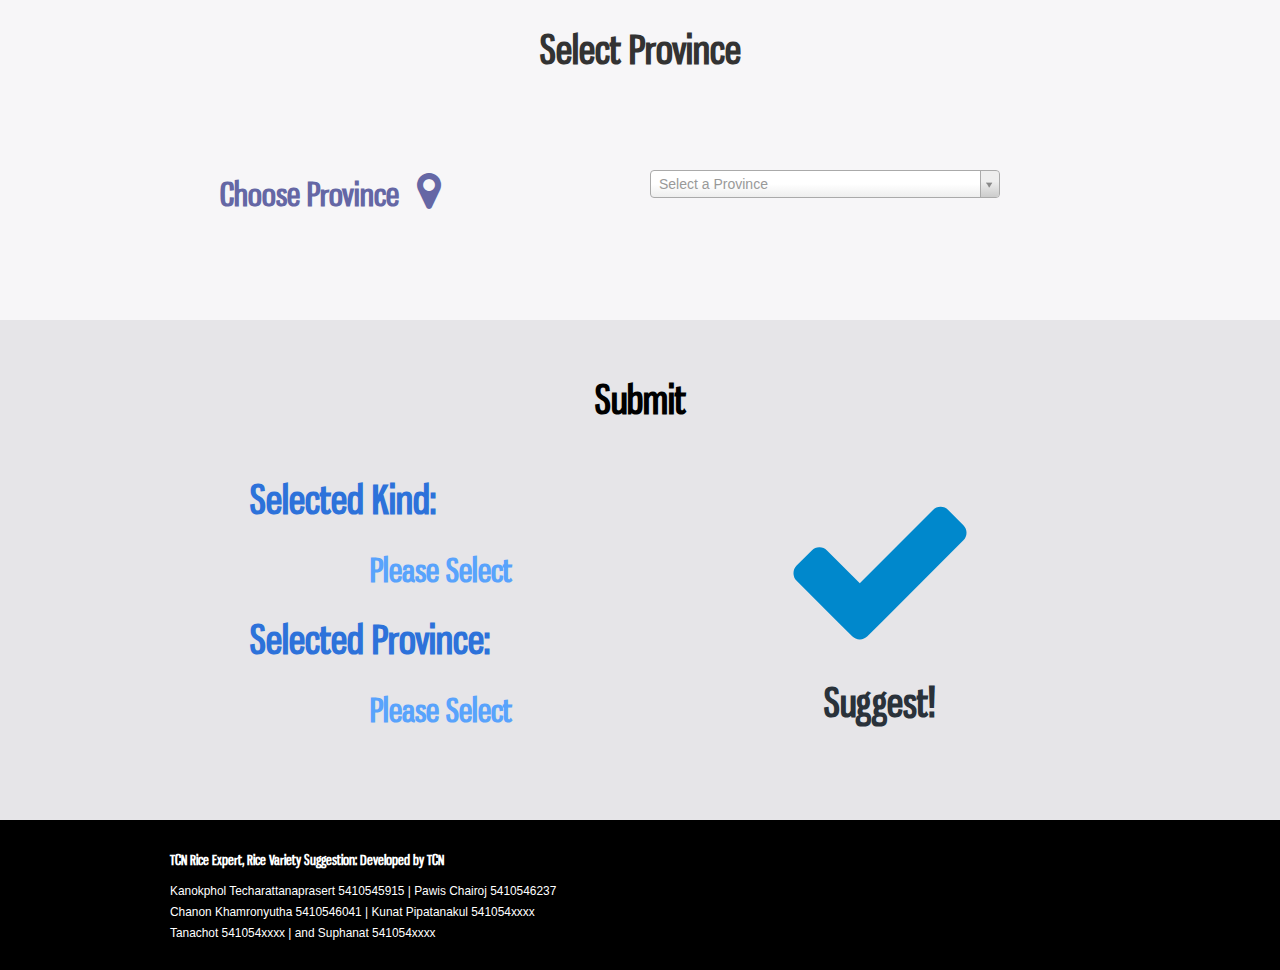
==== commit 2e7e821d: "Have to protect the one thing, I can't live without. That's this project" ====
--- a/index.html
+++ b/index.html
@@ -216,8 +216,12 @@
 
 		<footer>
 			<div class="container">
-				
+				<h5>TCN Rice Expert, Rice Variety Suggestion: Developed by TCN</h5>
+				<p><small>Kanokphol Techarattanaprasert 5410545915 | Pawis Chairoj 5410546237</small></p>
+				<p><small>Chanon Khamronyutha 5410546041 | Kunat Pipatanakul 541054xxxx</small></p>
+				<p><small>Tanachot 541054xxxx | and Suphanat 541054xxxx</small></p>
 			</div>
-		</footer><!-- footer -->
+		</footer>
+		
 	</body>
 </html>--- a/css/style.css
+++ b/css/style.css
@@ -5,6 +5,11 @@
 
 .content {
 	height: 600px;
+}
+
+/* font h1 */
+h1 {
+	font-family: "Gnuolane", sans-serif;
 }
 
 /* introduction (.intro) */
@@ -220,13 +225,79 @@
 	cursor: pointer;
 }
 
+/* footer */
+
 footer {
-	height: 200px;
+	height: 150px;
 	background-color: #000000;
 }
 
-
-
-
-
-
+footer h5 {
+	font-family: "Gnuolane", sans-serif;
+	color: white;
+}
+
+footer p {
+	color: white;
+	margin: 0;
+}
+
+footer .container {
+	padding: 20px;
+}
+
+/* blur2 */
+#blur2 {
+	background: url(../img/grass-macro-blur-nature.jpg);;
+	height: 100px;
+}
+
+/* result */
+.result {
+	background: #fafafa;
+	padding: 40px;
+}
+
+.result h1 {
+	text-align: center;
+	margin-bottom: 30px;
+}
+
+/* rice */
+.rice {
+	padding: 40px;
+}
+
+.rice h1 {
+	margin-bottom: 30px;
+	text-align: center;
+}
+
+.rice p {
+	font-size: 20px;
+	line-height: 28px;
+}
+
+.rice img {
+	max-height: 250px;
+	margin: 0 auto 30px auto;
+}
+
+.rice .img-center {
+	margin: 0 auto;
+}
+
+/* edit bootstrap table */
+.table th {
+	text-align: center;
+}
+
+.table {
+	border-radius: 0;
+	-webkit-border-radius: 0;
+	-moz-border-radius: 0;
+}
+
+.table-bordered {
+	border-collapse: collapse;
+}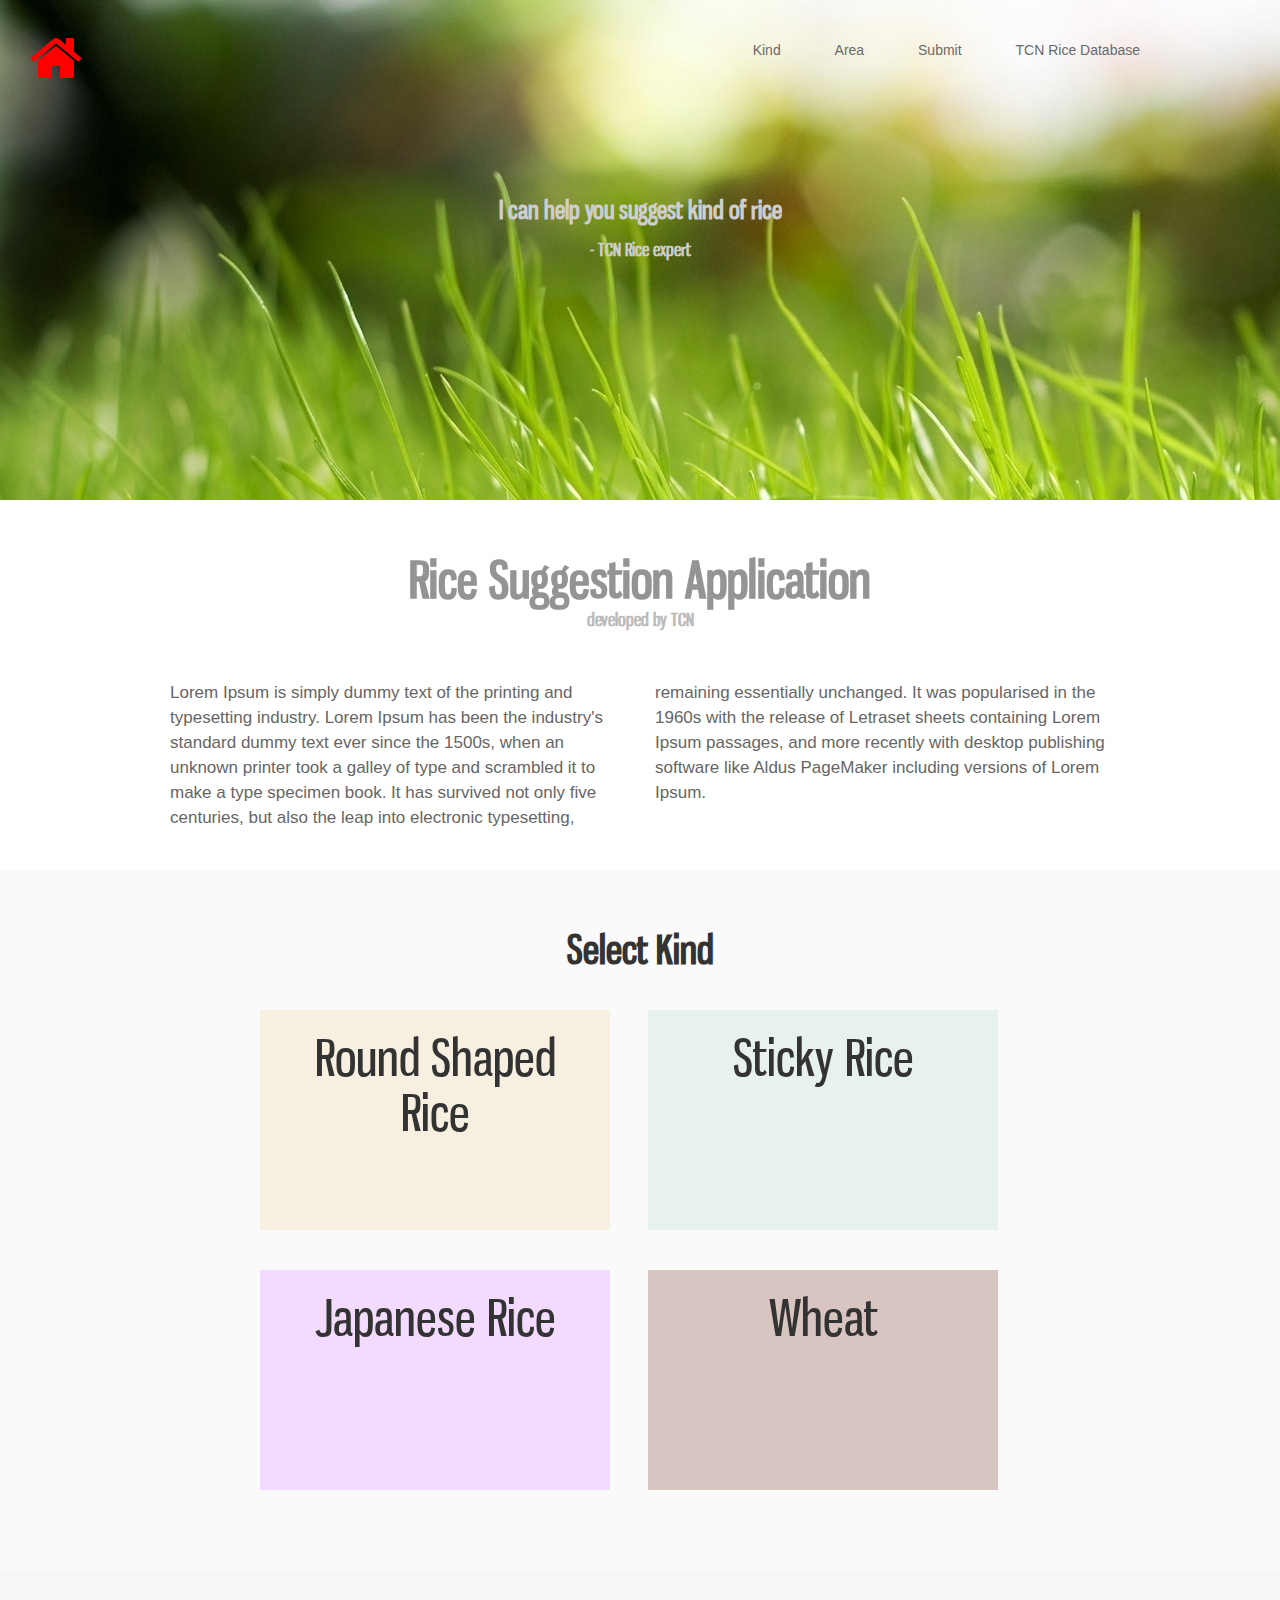
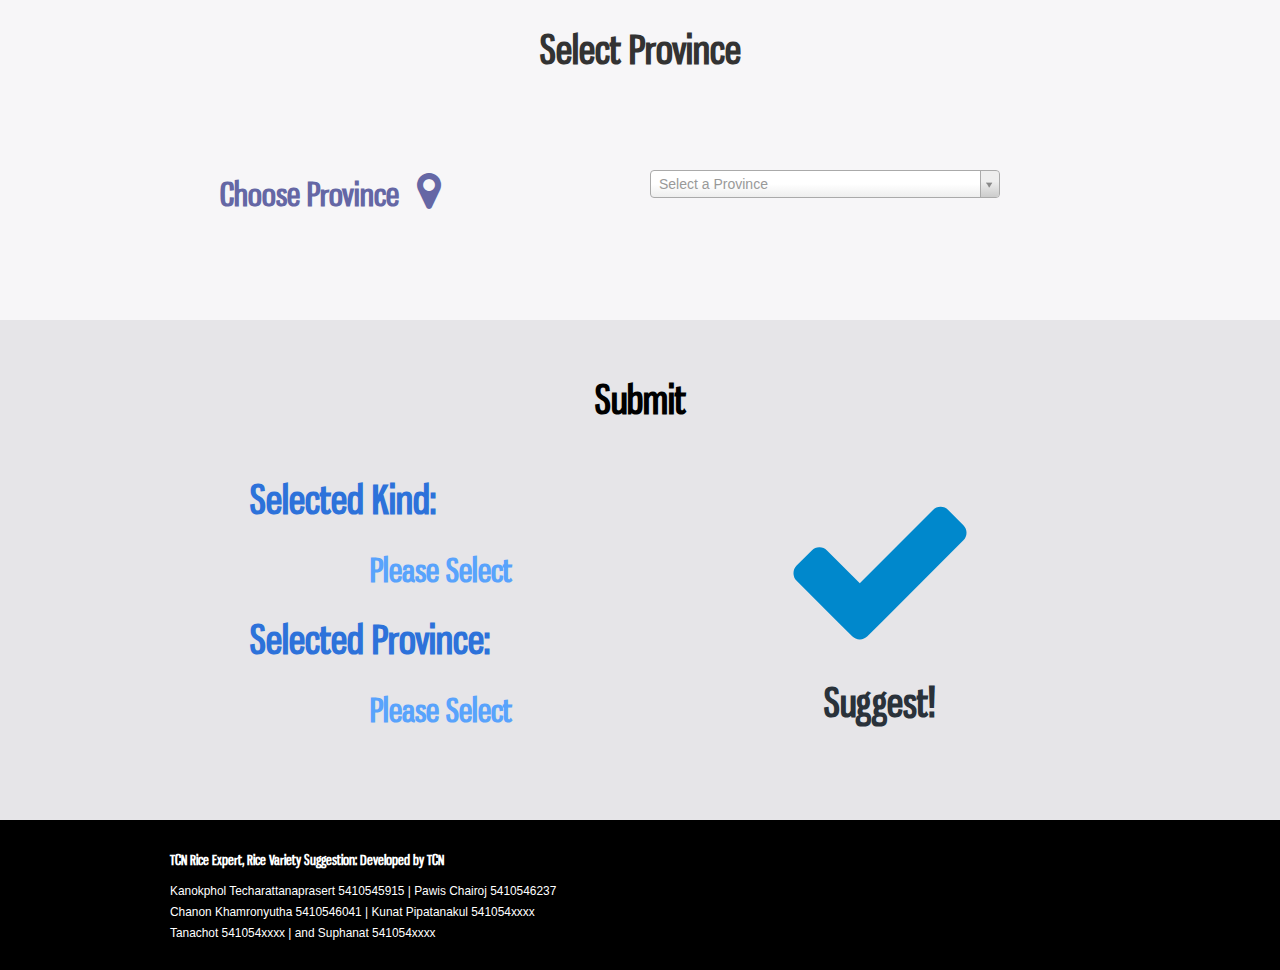
==== commit 973034b8: "Edit element in boxes (Kind section)" ====
--- a/index.html
+++ b/index.html
@@ -55,18 +55,26 @@
 				<div class="boxes">
 					<div class="row-fluid">
 						<div id="round-shaped-rice" class="span6 box" style="margin-right: 20px; background-color: #f7f0e0;">
-							round shaped rice
+							<div class="kind-title">
+								Round Shaped Rice
+							</div>
 						</div>
 						<div id="sticky-rice" class="span6 box" style="background-color: #E7F1EE;">
-							sticky rice
+							<div class="kind-title">
+								Sticky Rice
+							</div>
 						</div>
 					</div>
 					<div class="row-fluid">
 						<div id="japanese-rice" class="span6 box" style="margin-right: 20px; background-color: #F3DBFF;">
-							japanese rice
+							<div class="kind-title">
+								Japanese Rice
+							</div>
 						</div>
 						<div id="wheat" class="span6 box" style="background-color: #D8C5C1;">
-							wheat
+							<div class="kind-title">
+								Wheat
+							</div>
 						</div>
 					</div>
 				</div>
--- a/css/style.css
+++ b/css/style.css
@@ -152,6 +152,14 @@
 	cursor: pointer;
 }
 
+#kind .kind-title {
+	padding: 20px;
+	font-family: "Gnuolane", sans-serif;
+	font-size: 50px;
+	line-height: 55px;
+	text-align: center;
+}
+
 /* #area */
 
 #area {
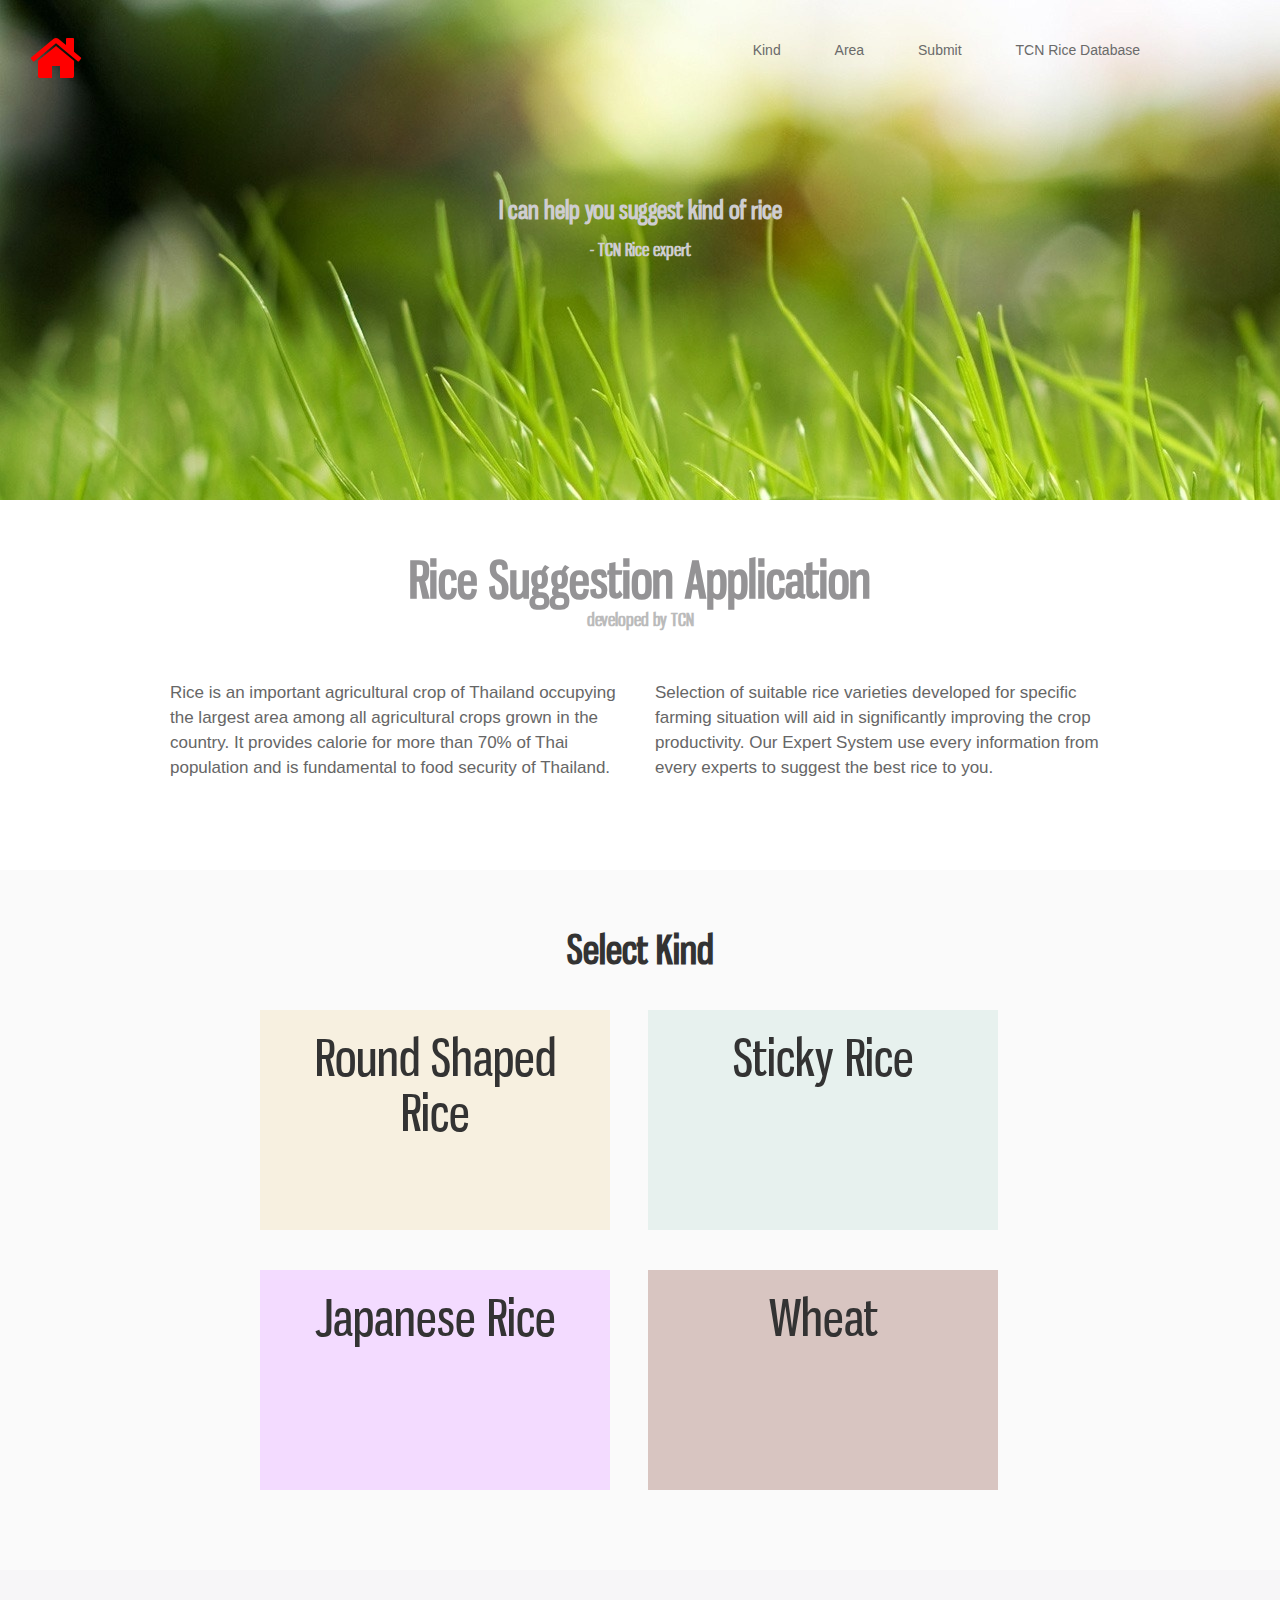
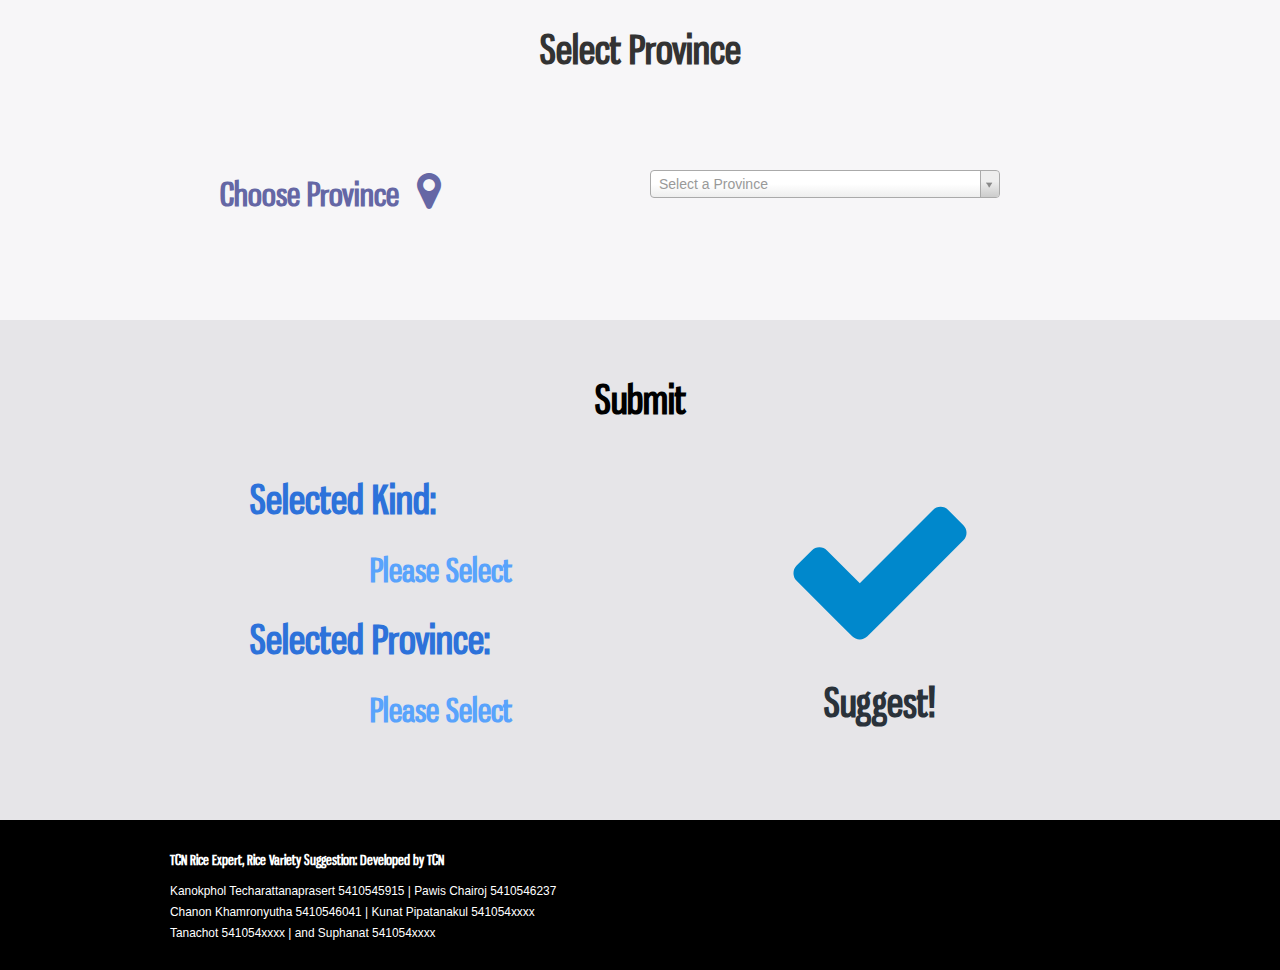
==== commit 0a9ae43c: "Edit content" ====
--- a/index.html
+++ b/index.html
@@ -45,7 +45,7 @@
 			<div class="container">
 				<h1>Rice Suggestion Application</h1>
 				<h4>developed by TCN</h4>
-				<p>Lorem Ipsum is simply dummy text of the printing and typesetting industry. Lorem Ipsum has been the industry's standard dummy text ever since the 1500s, when an unknown printer took a galley of type and scrambled it to make a type specimen book. It has survived not only five centuries, but also the leap into electronic typesetting, remaining essentially unchanged. It was popularised in the 1960s with the release of Letraset sheets containing Lorem Ipsum passages, and more recently with desktop publishing software like Aldus PageMaker including versions of Lorem Ipsum.</p>
+				<p>Rice is an important agricultural crop of Thailand occupying the largest area among all agricultural crops grown in the country. It provides calorie for more than 70% of Thai population and is fundamental to food security of Thailand. Selection of suitable rice varieties developed for specific farming situation will aid in significantly improving the crop productivity. Our Expert System use every information from every experts to suggest the best rice to you.</p>
 			</div>
 		</div>
 
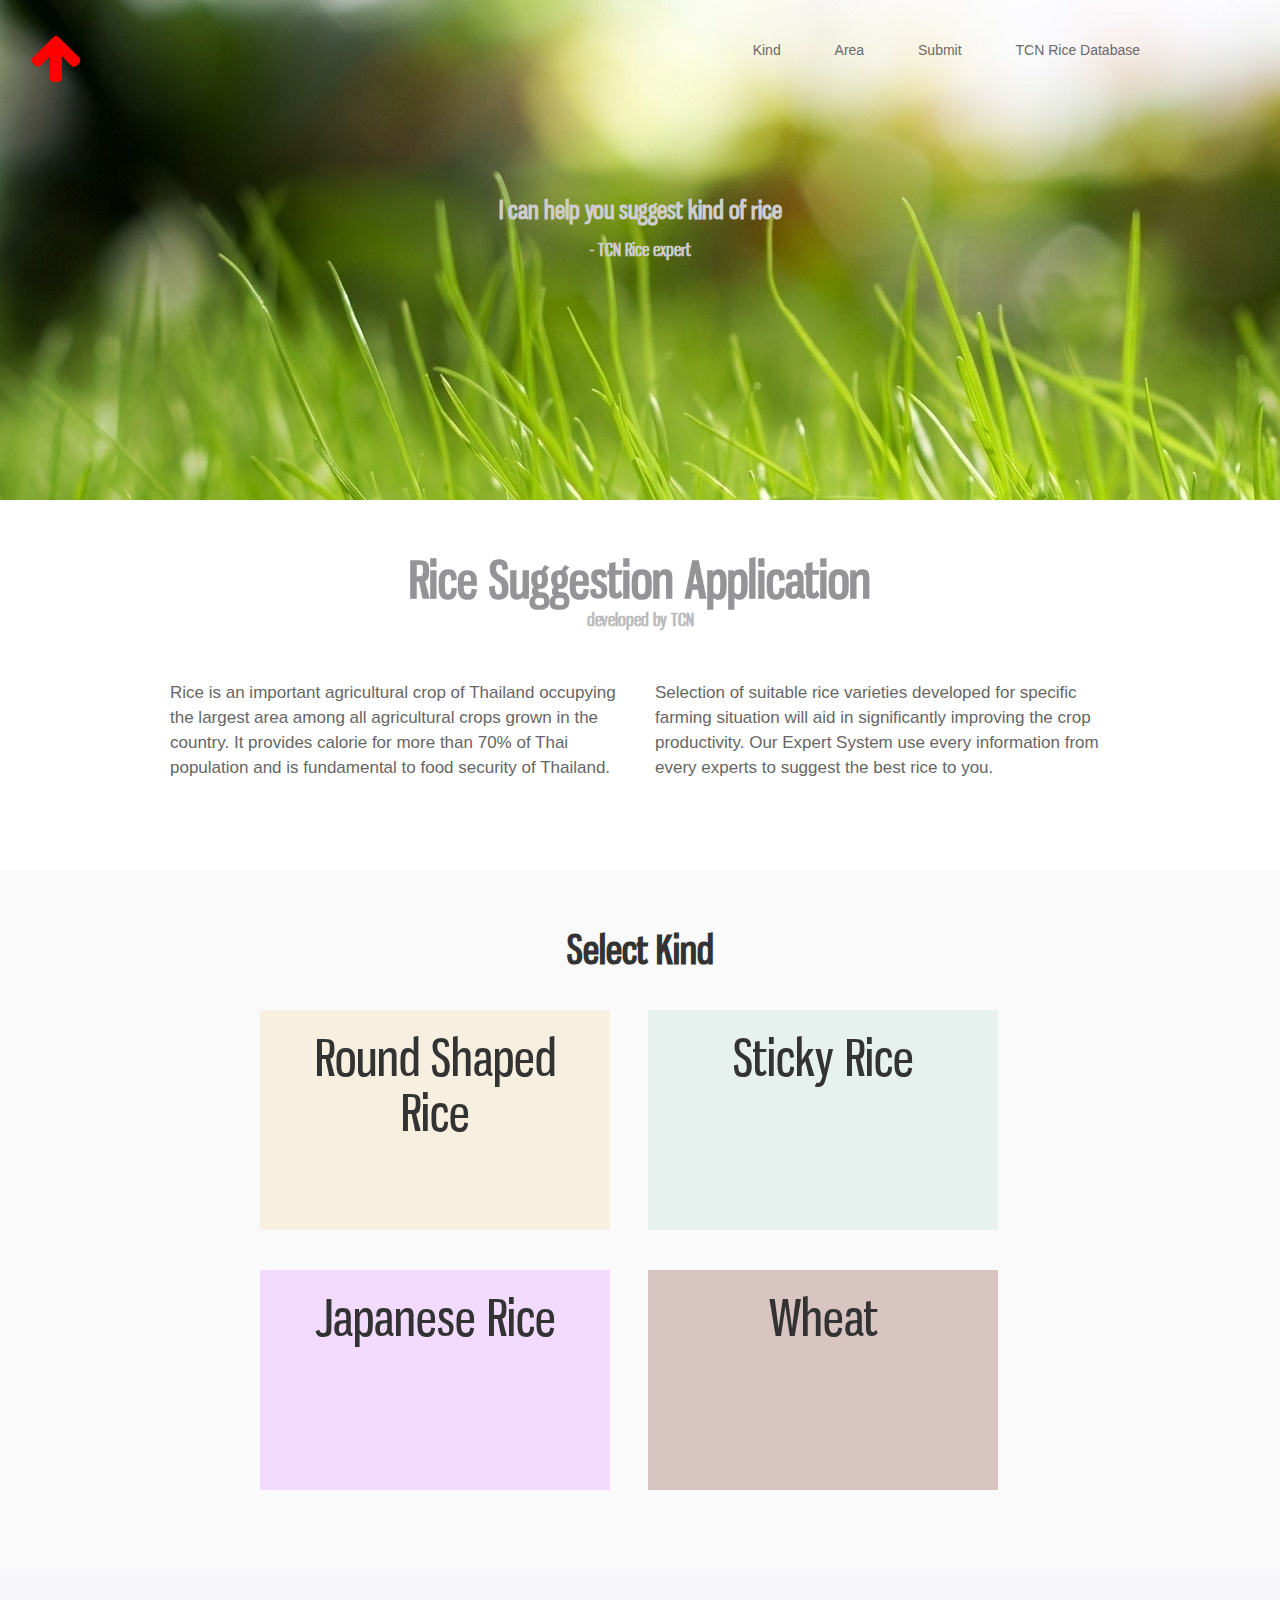
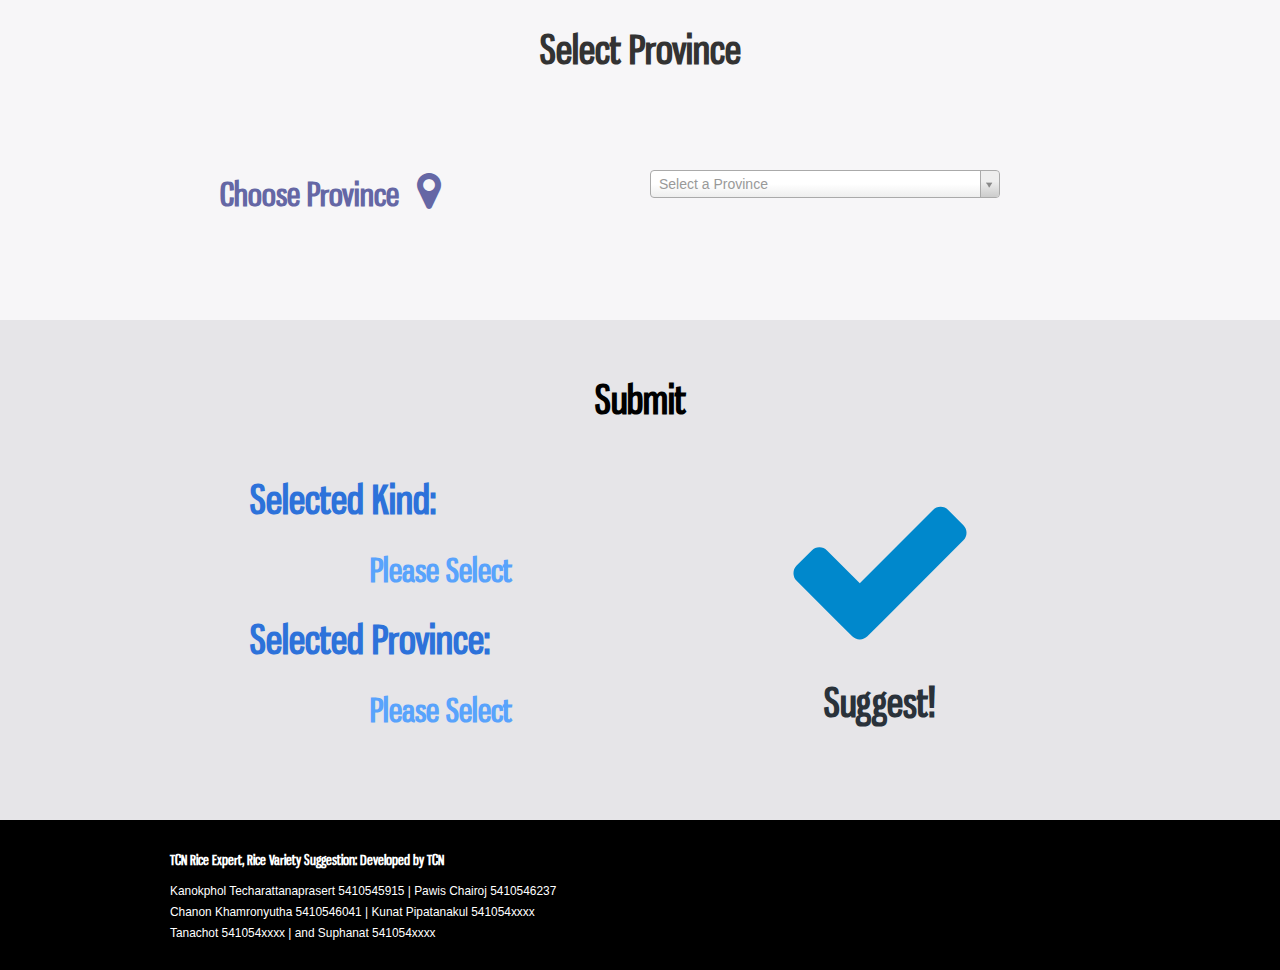
==== commit 3e08148c: "Change logo and Edit result page" ====
--- a/index.html
+++ b/index.html
@@ -17,7 +17,7 @@
 		<script src="js/application.js"></script>
 	</head>
 	<body>
-		<div id="logo"><i class="icon-home icon-4x"></i></div><!-- #logo -->
+		<div id="logo"><i class="icon-arrow-up icon-4x"></i></div><!-- #logo -->
 		<div class="content" id="blur">
 			<header class="wrap">
 				<nav>
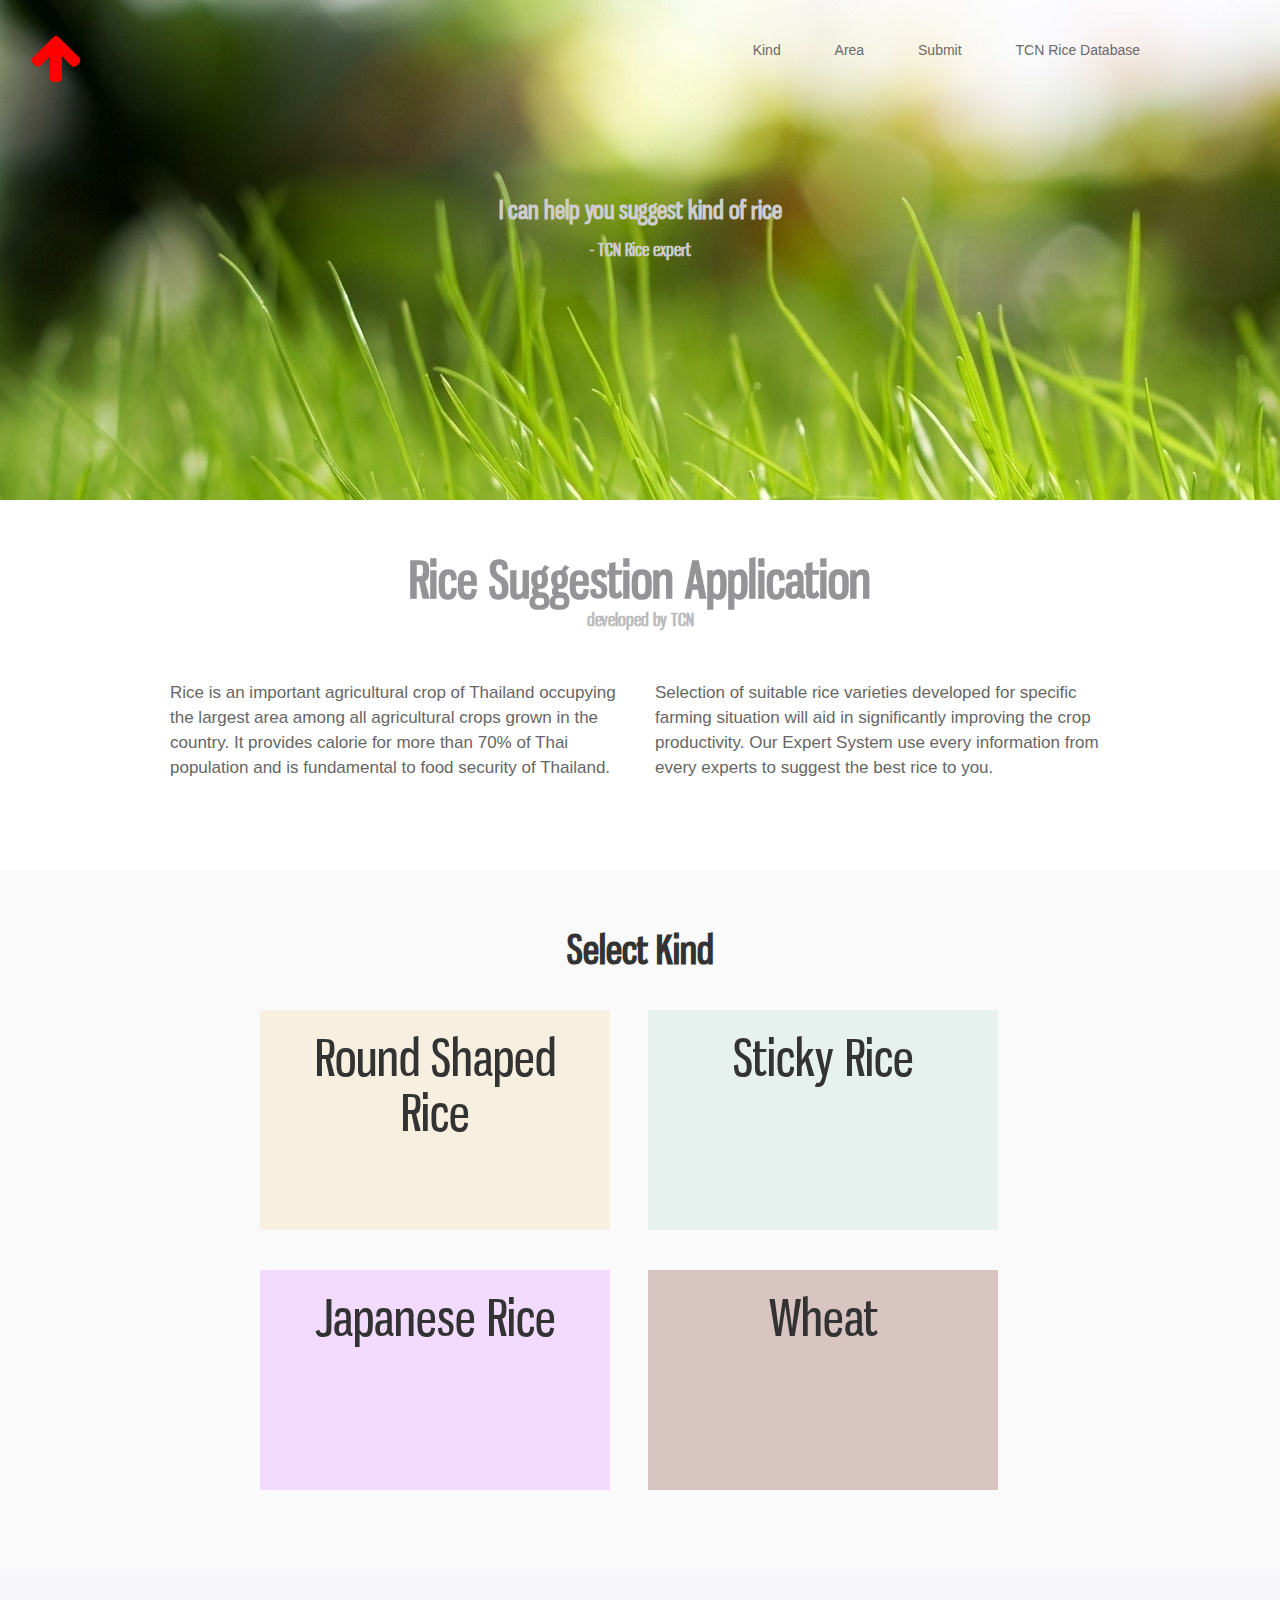
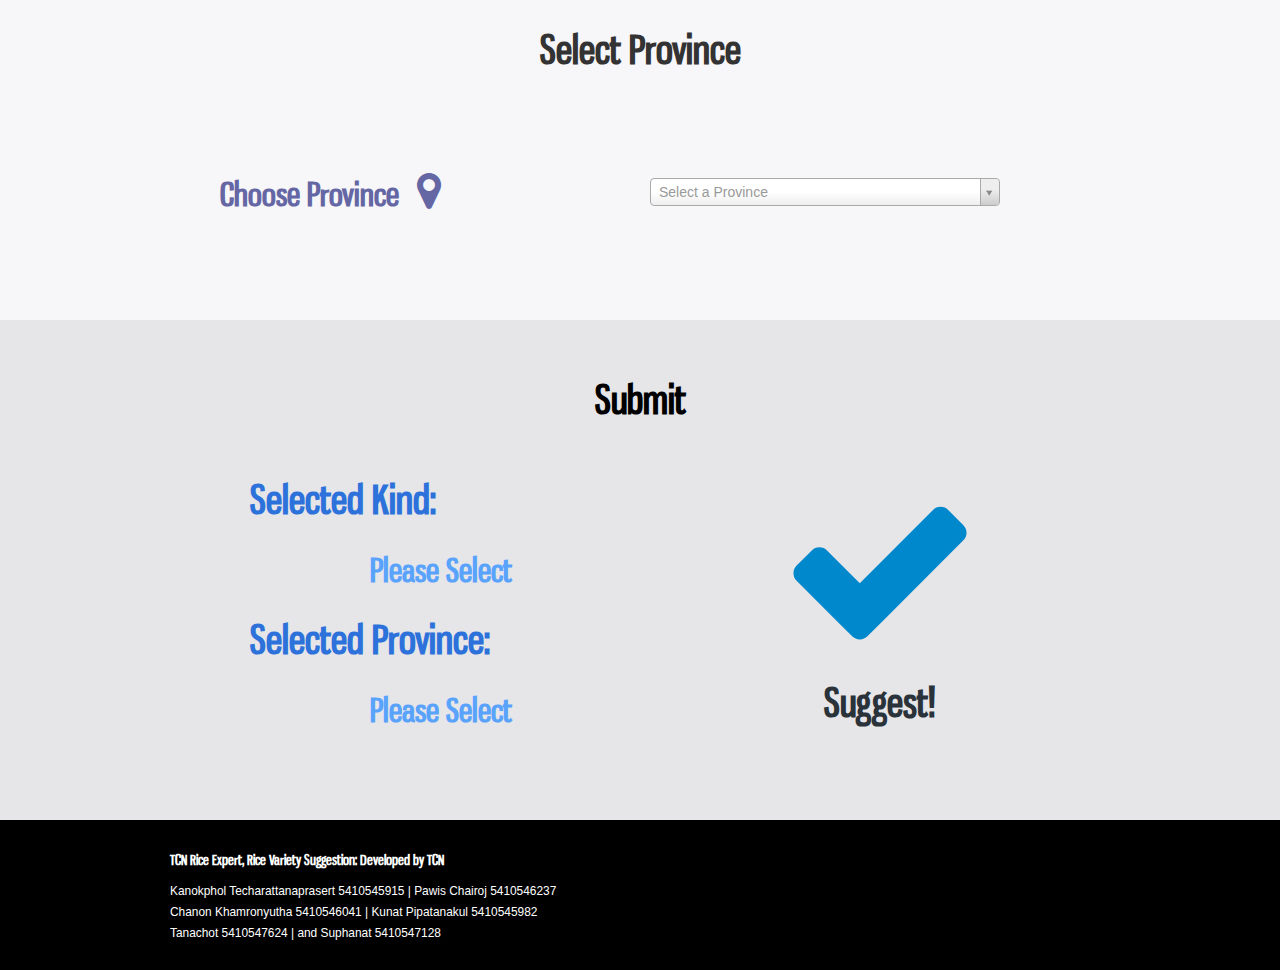
==== commit 6dcfaa5f: "Final Commit#2" ====
--- a/index.html
+++ b/index.html
@@ -25,7 +25,7 @@
 						<li><a href="#kind">Kind</a></li>
 						<li><a href="#area">Area</a></li>
 						<li><a href="#submit">Submit</a></li>
-						<li><a href="#">TCN Rice Database</a></li>
+						<li><a href="database.html">TCN Rice Database</a></li>
 					</ul>
 				</nav>
 			</header><!-- header -->
@@ -90,106 +90,108 @@
 						<p><i class="icon-map-marker icon-3x"></i></p>
 					</div>
 					<div class="span6">
-						<select id="area-select">
-							<option value=""></option>
-							<optgroup label="Northern Thailand">
-
-								<option value="Uthai Thani">Uthai Thani</option>
-								<option value="Nakhon Sawan">Nakhon Sawan</option>
-								<option value="Phetchabun">Phetchabun</option>
-								<option value="Phichit">Phichit</option>
-								<option value="Kamphaeng Phet">Kamphaeng Phet</option>
-								<option value="Tak">Tak</option>
-								<option value="Sukhothai">Sukhothai</option>
-								<option value="Phitsanulok">Phitsanulok</option>
-								<option value="Uttaradit">Uttaradit</option>
-								<option value="Phrae">Phrae</option>
-								<option value="Lampang">Lampang</option>
-								<option value="Lamphun">Lamphun</option>
-								<option value="Chiang Mai">Chiang Mai</option>
-								<option value="Mae Hong Son">Mae Hong Son</option>
-								<option value="Chiang Rai">Chiang Rai</option>
-								<option value="Phayao">Phayao</option>
-								<option value="Nan">Nan</option>
-
-							</optgroup>
-							<optgroup label="Central Thailand">
-
-								<option value="Phetchaburi">Phetchaburi</option>
-								<option value="Ratchaburi">Ratchaburi</option>
-								<option value="Samut Sakhon">Samut Sakhon</option>
-								<option value="Nonthaburi">Nonthaburi</option>
-								<option value="Nakhon Pathom">Nakhon Pathom</option>
-								<option value="Bangkok">Bangkok</option>
-								<option value="Samut Prakan">Samut Prakan</option>
-								<option value="Samut Songkhram">Samut Songkhram</option>
-								<option value="Pathum Thani">Pathum Thani</option>
-								<option value="Kanchanaburi">Kanchanaburi</option>
-								<option value="Suphanburi">Suphanburi</option>
-								<option value="Ayutthaya">Ayutthaya</option>
-								<option value="Nakhon Nayok">Nakhon Nayok</option>
-								<option value="Ang Thong">Ang Thong</option>
-								<option value="Chainat">Chainat</option>
-								<option value="Lopburi">Lopburi</option>
-								<option value="Saraburi">Saraburi</option>
-								<option value="Singburi">Singburi</option>
-								<option value="Sa Kaeo">Sa Kaeo</option>
-								<option value="Prachinburi">Prachinburi</option>
-								<option value="Chachoengsao">Chachoengsao</option>
-
-							</optgroup>
-							<optgroup label="Northeastern Thailand">
-								
-								<option value="Nakhon Ratchasima">Nakhon Ratchasima</option>
-								<option value="Buriram">Buriram</option>
-								<option value="Surin">Surin</option>
-								<option value="Sisaket">Sisaket</option>
-								<option value="Ubon Ratchathani">Ubon Ratchathani</option>
-								<option value="Amnat Charoen">Amnat Charoen</option>
-								<option value="Yasothon">Yasothon</option>
-								<option value="Roi Et">Roi Et</option>
-								<option value="Maha Sarakham">Maha Sarakham</option>
-								<option value="Khon Kaen">Khon Kaen</option>
-								<option value="Chaiyaphum">Chaiyaphum</option>
-								<option value="Loei">Loei</option>
-								<option value="Nongbua Lamphu">Nongbua Lamphu</option>
-								<option value="Udon Thani">Udon Thani</option>
-								<option value="Kalasin">Kalasin</option>
-								<option value="Mukdahan">Mukdahan</option>
-								<option value="Sakon Nakhon">Sakon Nakhon</option>
-								<option value="Nakhon Phanom">Nakhon Phanom</option>
-								<option value="Nong Khai">Nong Khai</option>
-								<option value="Bueng Kan">Bueng Kan</option>
-
-							</optgroup>
-							<optgroup label="Eastern Thailand">
-								
-								<option value="Chonburi">Chonburi</option>
-								<option value="Rayong">Rayong</option>
-								<option value="Chanthaburi">Chanthaburi</option>
-								<option value="Trat">Trat</option>
-
-							</optgroup>
-							<optgroup label="Southern Thailand">
-								
-								<option value="Prachuap Khiri Khan">Prachuap Khiri Khan</option>
-								<option value="Chumphon">Chumphon</option>
-								<option value="Ranong">Ranong</option>
-								<option value="Surat Thani">Surat Thani</option>
-								<option value="Phangnga">Phangnga</option>
-								<option value="Phuket">Phuket</option>
-								<option value="Nakhon Si Thammarat">Nakhon Si Thammarat</option>
-								<option value="Krabi">Krabi</option>
-								<option value="Phattalung">Phattalung</option>
-								<option value="Satun">Satun</option>
-								<option value="Songkla">Songkla</option>
-								<option value="Pattani">Pattani</option>
-								<option value="Yala">Yala</option>
-								<option value="Narathiwat">Narathiwat</option>
-								<option value="Trang">Trang</option>
-
-							</optgroup>
-			    		</select>
+						<div class="row-fluid" style="margin-top: 8px;">
+							<select id="area-select">
+								<option value=""></option>
+								<optgroup label="Northern Thailand">
+
+									<option value="Uthai Thani">Uthai Thani</option>
+									<option value="Nakhon Sawan">Nakhon Sawan</option>
+									<option value="Phetchabun">Phetchabun</option>
+									<option value="Phichit">Phichit</option>
+									<option value="Kamphaeng Phet">Kamphaeng Phet</option>
+									<option value="Tak">Tak</option>
+									<option value="Sukhothai">Sukhothai</option>
+									<option value="Phitsanulok">Phitsanulok</option>
+									<option value="Uttaradit">Uttaradit</option>
+									<option value="Phrae">Phrae</option>
+									<option value="Lampang">Lampang</option>
+									<option value="Lamphun">Lamphun</option>
+									<option value="Chiang Mai">Chiang Mai</option>
+									<option value="Mae Hong Son">Mae Hong Son</option>
+									<option value="Chiang Rai">Chiang Rai</option>
+									<option value="Phayao">Phayao</option>
+									<option value="Nan">Nan</option>
+
+								</optgroup>
+								<optgroup label="Central Thailand">
+
+									<option value="Phetchaburi">Phetchaburi</option>
+									<option value="Ratchaburi">Ratchaburi</option>
+									<option value="Samut Sakhon">Samut Sakhon</option>
+									<option value="Nonthaburi">Nonthaburi</option>
+									<option value="Nakhon Pathom">Nakhon Pathom</option>
+									<option value="Bangkok">Bangkok</option>
+									<option value="Samut Prakan">Samut Prakan</option>
+									<option value="Samut Songkhram">Samut Songkhram</option>
+									<option value="Pathum Thani">Pathum Thani</option>
+									<option value="Kanchanaburi">Kanchanaburi</option>
+									<option value="Suphanburi">Suphanburi</option>
+									<option value="Ayutthaya">Ayutthaya</option>
+									<option value="Nakhon Nayok">Nakhon Nayok</option>
+									<option value="Ang Thong">Ang Thong</option>
+									<option value="Chainat">Chainat</option>
+									<option value="Lopburi">Lopburi</option>
+									<option value="Saraburi">Saraburi</option>
+									<option value="Singburi">Singburi</option>
+									<option value="Sa Kaeo">Sa Kaeo</option>
+									<option value="Prachinburi">Prachinburi</option>
+									<option value="Chachoengsao">Chachoengsao</option>
+
+								</optgroup>
+								<optgroup label="Northeastern Thailand">
+									
+									<option value="Nakhon Ratchasima">Nakhon Ratchasima</option>
+									<option value="Buriram">Buriram</option>
+									<option value="Surin">Surin</option>
+									<option value="Sisaket">Sisaket</option>
+									<option value="Ubon Ratchathani">Ubon Ratchathani</option>
+									<option value="Amnat Charoen">Amnat Charoen</option>
+									<option value="Yasothon">Yasothon</option>
+									<option value="Roi Et">Roi Et</option>
+									<option value="Maha Sarakham">Maha Sarakham</option>
+									<option value="Khon Kaen">Khon Kaen</option>
+									<option value="Chaiyaphum">Chaiyaphum</option>
+									<option value="Loei">Loei</option>
+									<option value="Nongbua Lamphu">Nongbua Lamphu</option>
+									<option value="Udon Thani">Udon Thani</option>
+									<option value="Kalasin">Kalasin</option>
+									<option value="Mukdahan">Mukdahan</option>
+									<option value="Sakon Nakhon">Sakon Nakhon</option>
+									<option value="Nakhon Phanom">Nakhon Phanom</option>
+									<option value="Nong Khai">Nong Khai</option>
+									<option value="Bueng Kan">Bueng Kan</option>
+
+								</optgroup>
+								<optgroup label="Eastern Thailand">
+									
+									<option value="Chonburi">Chonburi</option>
+									<option value="Rayong">Rayong</option>
+									<option value="Chanthaburi">Chanthaburi</option>
+									<option value="Trat">Trat</option>
+
+								</optgroup>
+								<optgroup label="Southern Thailand">
+									
+									<option value="Prachuap Khiri Khan">Prachuap Khiri Khan</option>
+									<option value="Chumphon">Chumphon</option>
+									<option value="Ranong">Ranong</option>
+									<option value="Surat Thani">Surat Thani</option>
+									<option value="Phangnga">Phangnga</option>
+									<option value="Phuket">Phuket</option>
+									<option value="Nakhon Si Thammarat">Nakhon Si Thammarat</option>
+									<option value="Krabi">Krabi</option>
+									<option value="Phattalung">Phattalung</option>
+									<option value="Satun">Satun</option>
+									<option value="Songkla">Songkla</option>
+									<option value="Pattani">Pattani</option>
+									<option value="Yala">Yala</option>
+									<option value="Narathiwat">Narathiwat</option>
+									<option value="Trang">Trang</option>
+
+								</optgroup>
+				    		</select>
+				    	</div>
 			    	</div>
 			    </div>
 	    	</div>
@@ -226,8 +228,8 @@
 			<div class="container">
 				<h5>TCN Rice Expert, Rice Variety Suggestion: Developed by TCN</h5>
 				<p><small>Kanokphol Techarattanaprasert 5410545915 | Pawis Chairoj 5410546237</small></p>
-				<p><small>Chanon Khamronyutha 5410546041 | Kunat Pipatanakul 541054xxxx</small></p>
-				<p><small>Tanachot 541054xxxx | and Suphanat 541054xxxx</small></p>
+				<p><small>Chanon Khamronyutha 5410546041 | Kunat Pipatanakul 5410545982</small></p>
+				<p><small>Tanachot 5410547624 | and Suphanat 5410547128</small></p>
 			</div>
 		</footer>
 		
--- a/css/style.css
+++ b/css/style.css
@@ -272,27 +272,42 @@
 }
 
 /* rice */
+
+#des {
+	background-color: #F7F0E0;
+	padding: 10px;
+}
+
 .rice {
 	padding: 40px;
+	background-color: #f0f0eb;
 }
 
 .rice h1 {
 	margin-bottom: 30px;
 	text-align: center;
+	font-family: "Gnuolane", sans-serif;
+}
+
+.rice strong {
+	font-size: 30px;
+	font-weight: bold;
+	font-family: "Gnuolane", sans-serif;
 }
 
 .rice p {
 	font-size: 20px;
 	line-height: 28px;
+	font-family: "Gnuolane", sans-serif;
 }
 
 .rice img {
 	max-height: 250px;
-	margin: 0 auto 30px auto;
+	margin: 20px auto 50px auto;
 }
 
 .rice .img-center {
-	margin: 0 auto;
+	text-align: center;
 }
 
 /* edit bootstrap table */
